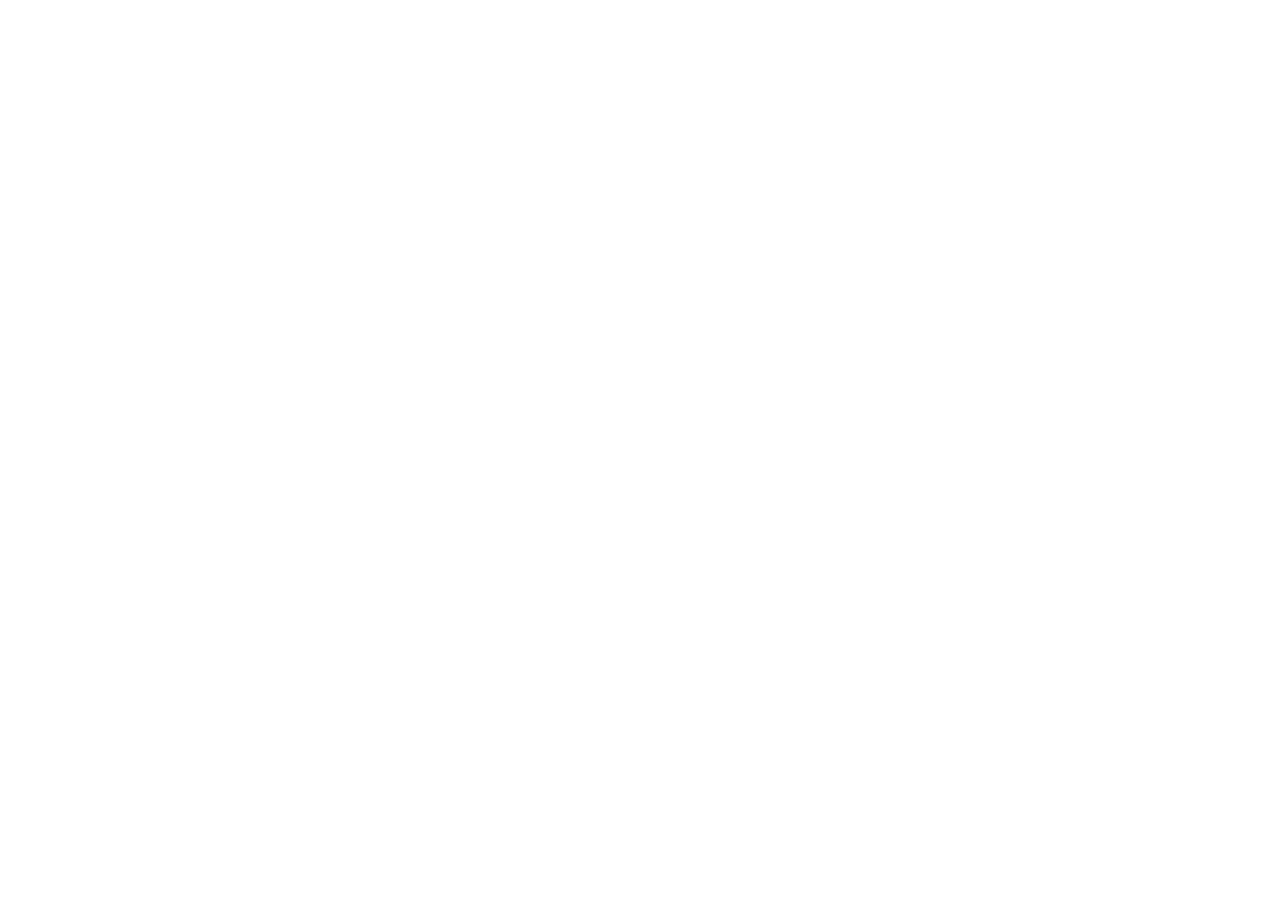
==== index.html @ 4d235548 "Add files via upload" ====
<!DOCTYPE html>
<html lang="en">
<head>
  <meta charset="UTF-8" />
  <meta name="viewport" content="width=device-width, initial-scale=1.0" />
  <title>LINSY BPS Mall · Product List (Web)</title>
  <link rel="stylesheet" href="./styles.css" />
</head>
<body>
  <div id="app"></div>
  <script src="./data.js"></script>
  <script src="./app.js"></script>
</body>
</html>
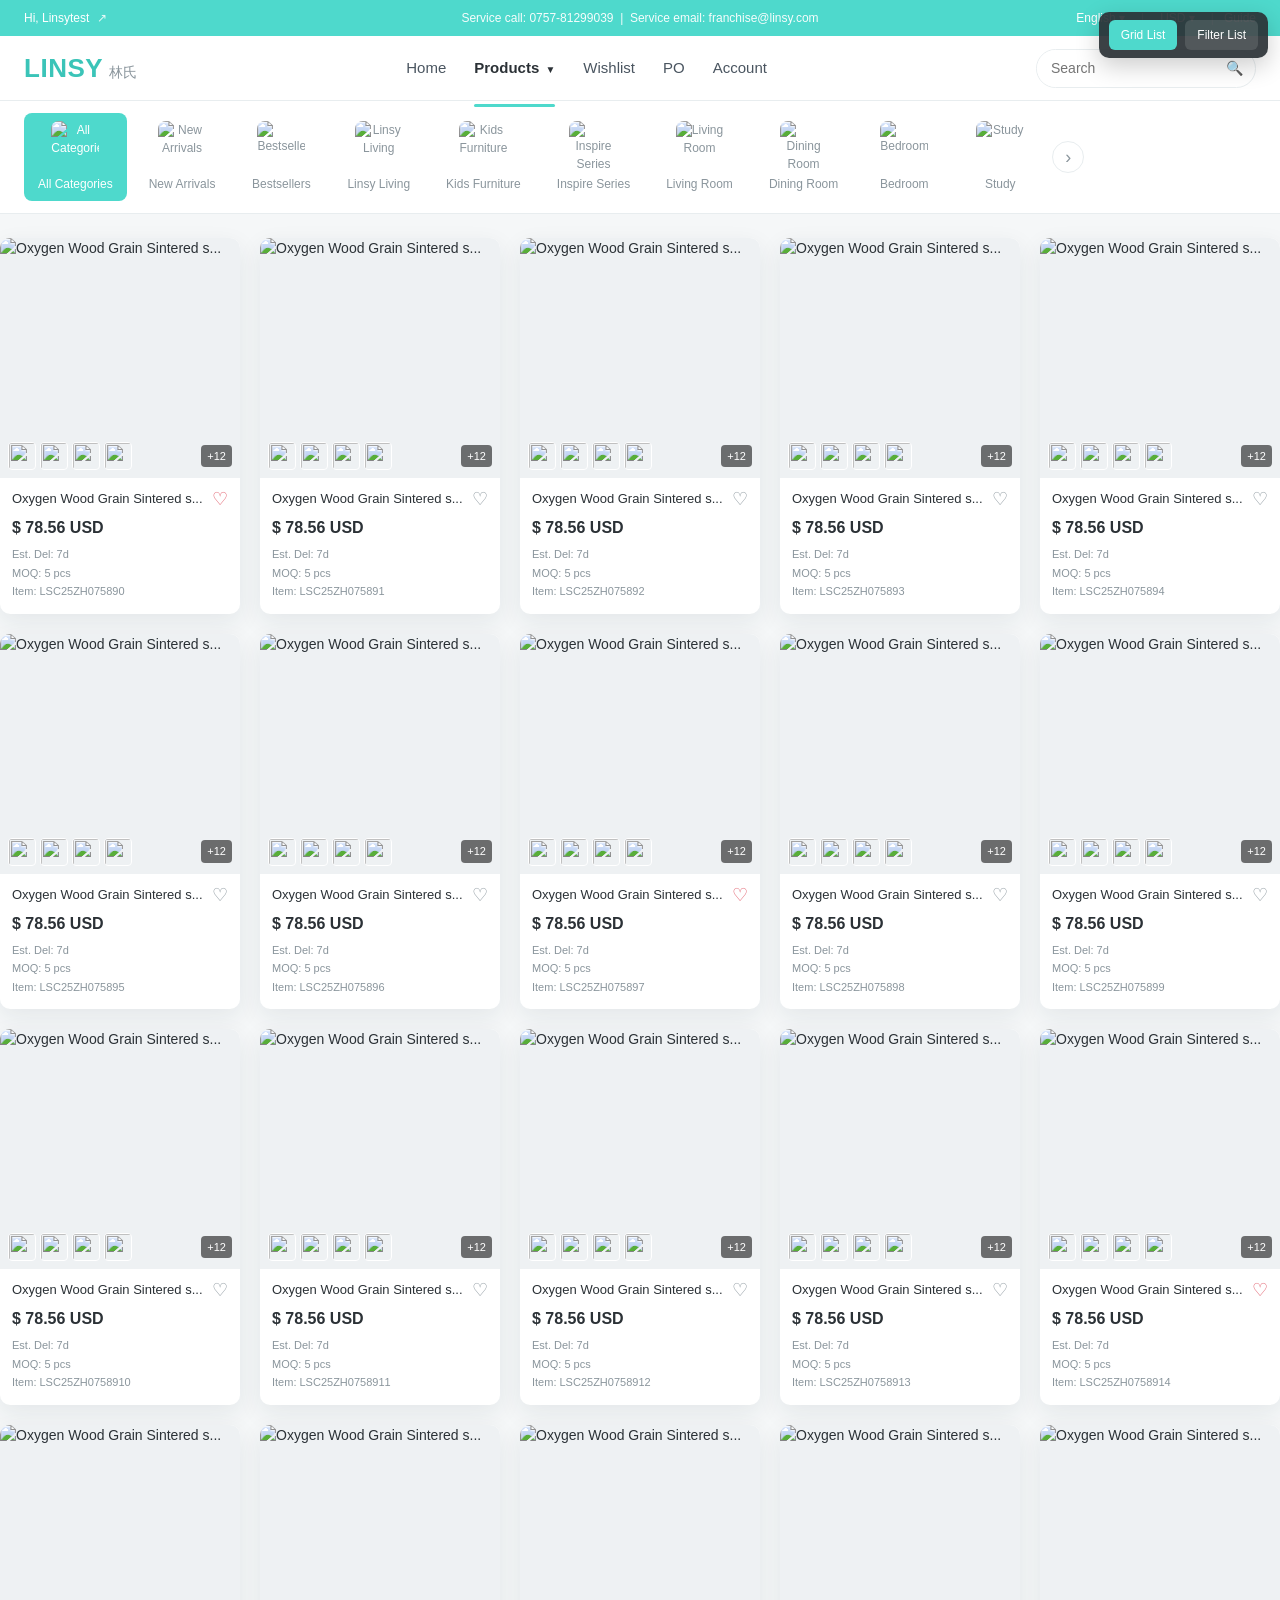
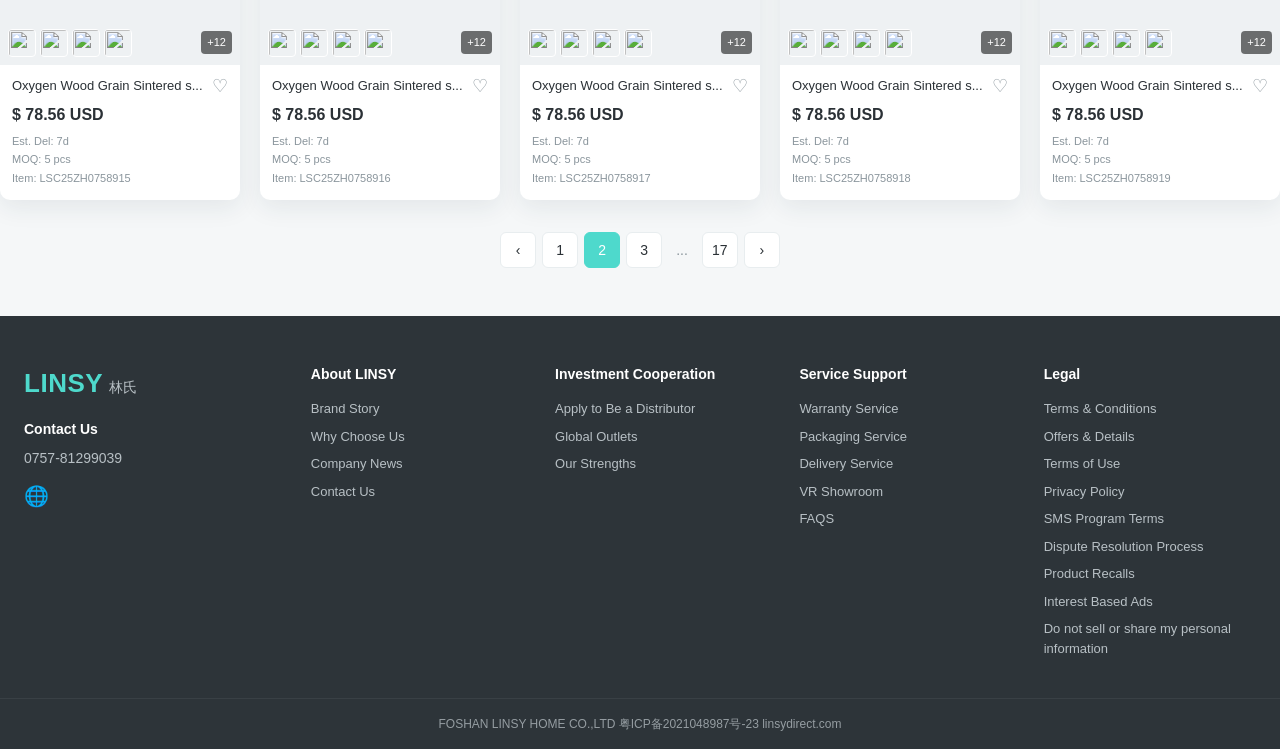
==== commit 8907aa1f: "Add files via upload" ====
--- a/index.html
+++ b/index.html
@@ -1,14 +1,1061 @@
-<!DOCTYPE html>
-<html lang="en">
-<head>
-  <meta charset="UTF-8" />
-  <meta name="viewport" content="width=device-width, initial-scale=1.0" />
-  <title>LINSY BPS Mall · Product List (Web)</title>
-  <link rel="stylesheet" href="./styles.css" />
-</head>
-<body>
-  <div id="app"></div>
-  <script src="./data.js"></script>
-  <script src="./app.js"></script>
-</body>
-</html>
+<!DOCTYPE html>
+<html lang="en">
+<head>
+  <meta charset="UTF-8" />
+  <meta name="viewport" content="width=device-width, initial-scale=1.0" />
+  <title>LINSY BPS Mall · Product List (Web)</title>
+  <style>:root {
+  --primary: #4ed9cc;
+  --primary-dark: #3bc4b8;
+  --primary-soft: rgba(78, 217, 204, 0.14);
+  --text: #2b3136;
+  --muted: #8a959c;
+  --line: #e8edef;
+  --bg: #f5f7f8;
+  --danger: #e05c6a;
+  --footer-bg: #2d3439;
+  --footer-text: #b8c0c5;
+  --shadow: 0 8px 24px rgba(20, 45, 58, 0.08);
+  --container: 1280px;
+}
+
+* { box-sizing: border-box; margin: 0; padding: 0; }
+
+html, body {
+  min-height: 100%;
+  background: var(--bg);
+  color: var(--text);
+  font: 14px/1.5 "Segoe UI", "PingFang SC", "Microsoft YaHei", Arial, sans-serif;
+  -webkit-font-smoothing: antialiased;
+}
+
+button, input { font: inherit; }
+a { color: inherit; text-decoration: none; }
+img { display: block; max-width: 100%; }
+
+.container {
+  max-width: var(--container);
+  margin: 0 auto;
+  padding: 0 24px;
+}
+
+/* Demo toolbar */
+.demo-toolbar {
+  position: fixed;
+  top: 12px;
+  right: 12px;
+  z-index: 999;
+  display: flex;
+  gap: 8px;
+  background: rgba(43, 49, 54, 0.92);
+  padding: 8px 10px;
+  border-radius: 10px;
+  box-shadow: 0 8px 24px rgba(0, 0, 0, 0.2);
+}
+
+.demo-toolbar a,
+.demo-toolbar button {
+  border: none;
+  background: rgba(255, 255, 255, 0.12);
+  color: #fff;
+  padding: 6px 12px;
+  border-radius: 6px;
+  cursor: pointer;
+  font-size: 12px;
+}
+
+.demo-toolbar a.active,
+.demo-toolbar button.active {
+  background: var(--primary);
+  color: #fff;
+}
+
+/* Top bar */
+.topbar {
+  background: var(--primary);
+  color: #fff;
+  font-size: 12px;
+}
+
+.topbar-inner {
+  display: grid;
+  grid-template-columns: 1fr auto 1fr;
+  align-items: center;
+  min-height: 36px;
+  gap: 16px;
+}
+
+.topbar-left { justify-self: start; }
+.topbar-center { justify-self: center; text-align: center; white-space: nowrap; }
+.topbar-right { justify-self: end; }
+
+.user-greet { font-weight: 500; }
+.icon-exit { opacity: 0.85; margin-left: 4px; cursor: pointer; }
+.service-info { opacity: 0.95; }
+
+.topbar-tools {
+  display: flex;
+  align-items: center;
+  gap: 10px;
+}
+
+.topbar-tools .tool {
+  border: none;
+  background: transparent;
+  color: #fff;
+  cursor: pointer;
+  padding: 4px 6px;
+  font-size: 12px;
+}
+
+.sep { opacity: 0.6; }
+.guide { cursor: pointer; }
+
+/* Header */
+.header {
+  background: #fff;
+  border-bottom: 1px solid var(--line);
+}
+
+.header-inner {
+  display: flex;
+  align-items: center;
+  gap: 32px;
+  min-height: 64px;
+}
+
+.brand {
+  display: flex;
+  align-items: baseline;
+  gap: 6px;
+  flex-shrink: 0;
+}
+
+.brand-en {
+  font-size: 26px;
+  font-weight: 800;
+  color: var(--primary-dark);
+  letter-spacing: 0.02em;
+}
+
+.brand-cn {
+  font-size: 14px;
+  color: var(--muted);
+  font-weight: 500;
+}
+
+.main-nav {
+  display: flex;
+  align-items: center;
+  gap: 28px;
+  flex: 1;
+  justify-content: center;
+}
+
+.nav-link {
+  position: relative;
+  padding: 8px 0;
+  color: #4a5560;
+  font-size: 15px;
+}
+
+.nav-link.active {
+  color: var(--text);
+  font-weight: 600;
+}
+
+.nav-link.active::after {
+  content: "";
+  position: absolute;
+  left: 0;
+  right: 0;
+  bottom: -20px;
+  height: 3px;
+  background: var(--primary);
+  border-radius: 2px;
+}
+
+.nav-link .arrow { font-size: 10px; margin-left: 2px; }
+
+.search-box {
+  display: flex;
+  align-items: center;
+  border: 1px solid var(--line);
+  border-radius: 999px;
+  overflow: hidden;
+  width: 220px;
+  flex-shrink: 0;
+}
+
+.search-box input {
+  flex: 1;
+  border: none;
+  padding: 8px 14px;
+  outline: none;
+  min-width: 0;
+}
+
+.search-btn {
+  border: none;
+  background: transparent;
+  padding: 8px 12px;
+  cursor: pointer;
+  color: var(--muted);
+}
+
+/* Category bar */
+.category-bar {
+  background: #fff;
+  border-bottom: 1px solid var(--line);
+  padding: 12px 0;
+}
+
+.category-scroll {
+  display: flex;
+  align-items: center;
+  gap: 8px;
+  overflow-x: auto;
+  scrollbar-width: none;
+}
+
+.category-scroll::-webkit-scrollbar { display: none; }
+
+.cat-item {
+  display: flex;
+  flex-direction: column;
+  align-items: center;
+  gap: 6px;
+  border: none;
+  background: transparent;
+  cursor: pointer;
+  padding: 8px 14px;
+  border-radius: 8px;
+  min-width: 88px;
+  flex-shrink: 0;
+  font-size: 12px;
+  color: var(--muted);
+  transition: background 0.15s, color 0.15s;
+}
+
+.cat-item.active {
+  background: var(--primary);
+  color: #fff;
+}
+
+.cat-img {
+  width: 48px;
+  height: 48px;
+  border-radius: 8px;
+  object-fit: cover;
+}
+
+.cat-arrow {
+  border: none;
+  background: #fff;
+  border: 1px solid var(--line);
+  width: 32px;
+  height: 32px;
+  border-radius: 50%;
+  font-size: 18px;
+  cursor: pointer;
+  color: var(--muted);
+  flex-shrink: 0;
+  display: flex;
+  align-items: center;
+  justify-content: center;
+}
+
+/* Products layout */
+.page-products {
+  padding: 24px 0 48px;
+}
+
+.page-products.with-filter {
+  display: grid;
+  grid-template-columns: 240px 1fr;
+  gap: 24px;
+}
+
+.filter-panel {
+  background: #fff;
+  border-radius: 12px;
+  padding: 16px;
+  box-shadow: var(--shadow);
+  height: fit-content;
+}
+
+.filter-head {
+  display: flex;
+  justify-content: space-between;
+  align-items: center;
+  font-weight: 600;
+  margin-bottom: 16px;
+  padding-bottom: 12px;
+  border-bottom: 1px solid var(--line);
+}
+
+.filter-reset {
+  border: none;
+  background: transparent;
+  cursor: pointer;
+  color: var(--muted);
+  font-size: 16px;
+}
+
+.filter-block { margin-bottom: 18px; }
+.filter-block h4 {
+  font-size: 13px;
+  margin-bottom: 10px;
+  color: var(--text);
+  font-weight: 600;
+}
+
+.chip-group { display: flex; flex-wrap: wrap; gap: 6px; }
+
+.chip {
+  border: 1px solid var(--line);
+  background: #fff;
+  padding: 5px 10px;
+  border-radius: 6px;
+  font-size: 12px;
+  cursor: pointer;
+  color: var(--muted);
+}
+
+.chip.active {
+  border-color: var(--primary);
+  background: var(--primary-soft);
+  color: var(--primary-dark);
+}
+
+.range-wrap { margin-bottom: 10px; }
+
+.range-bar {
+  height: 4px;
+  background: var(--line);
+  border-radius: 2px;
+  position: relative;
+  margin: 16px 0 12px;
+}
+
+.range-fill {
+  position: absolute;
+  left: 0;
+  top: 0;
+  height: 100%;
+  width: 55%;
+  background: var(--primary);
+  border-radius: 2px;
+}
+
+.range-knob {
+  position: absolute;
+  top: 50%;
+  width: 14px;
+  height: 14px;
+  border-radius: 50%;
+  background: var(--primary);
+  border: 2px solid #fff;
+  box-shadow: 0 1px 4px rgba(0, 0, 0, 0.15);
+  transform: translate(-50%, -50%);
+}
+
+.range-knob.min { left: 0; }
+.range-knob.max { left: 55%; }
+
+.range-labels {
+  display: flex;
+  justify-content: space-between;
+  font-size: 12px;
+  color: var(--muted);
+}
+
+.check {
+  display: flex;
+  align-items: center;
+  gap: 8px;
+  font-size: 13px;
+  margin-bottom: 8px;
+  cursor: pointer;
+  color: #4a5560;
+}
+
+.check input { accent-color: var(--primary); }
+
+.sort-bar {
+  display: flex;
+  align-items: center;
+  gap: 24px;
+  margin-bottom: 20px;
+  padding-bottom: 12px;
+  border-bottom: 1px solid var(--line);
+}
+
+.sort-item {
+  border: none;
+  background: transparent;
+  cursor: pointer;
+  color: var(--muted);
+  font-size: 13px;
+  display: inline-flex;
+  align-items: center;
+  gap: 4px;
+}
+
+.sort-item.active {
+  color: var(--text);
+  font-weight: 600;
+}
+
+.sort-item .arrow-up {
+  font-size: 11px;
+  color: var(--primary-dark);
+}
+
+/* Product grid */
+.product-grid {
+  display: grid;
+  gap: 20px;
+}
+
+.product-grid.cols-5 { grid-template-columns: repeat(5, 1fr); }
+.product-grid.cols-4 { grid-template-columns: repeat(4, 1fr); }
+
+.product-card {
+  background: #fff;
+  border-radius: 10px;
+  overflow: hidden;
+  box-shadow: var(--shadow);
+  cursor: pointer;
+  transition: transform 0.15s, box-shadow 0.15s;
+}
+
+.product-card:hover {
+  transform: translateY(-3px);
+  box-shadow: 0 12px 32px rgba(20, 45, 58, 0.12);
+}
+
+.card-img {
+  position: relative;
+  aspect-ratio: 1;
+  background: #eef1f3;
+}
+
+.product-img {
+  width: 100%;
+  height: 100%;
+  object-fit: cover;
+}
+
+.thumb-dots {
+  position: absolute;
+  bottom: 8px;
+  left: 8px;
+  right: 8px;
+  display: flex;
+  gap: 4px;
+  align-items: center;
+}
+
+.dot-img {
+  width: 28px;
+  height: 28px;
+  border-radius: 4px;
+  object-fit: cover;
+  border: 1px solid #fff;
+  flex-shrink: 0;
+}
+
+.more {
+  font-size: 11px;
+  background: rgba(0, 0, 0, 0.55);
+  color: #fff;
+  padding: 3px 6px;
+  border-radius: 4px;
+  margin-left: auto;
+  flex-shrink: 0;
+}
+
+.card-body { padding: 12px 12px 14px; }
+
+.card-title-row {
+  display: flex;
+  justify-content: space-between;
+  align-items: flex-start;
+  gap: 8px;
+  margin-bottom: 8px;
+}
+
+.card-title {
+  font-size: 13px;
+  font-weight: 500;
+  line-height: 1.35;
+  display: -webkit-box;
+  -webkit-line-clamp: 2;
+  -webkit-box-orient: vertical;
+  overflow: hidden;
+  flex: 1;
+}
+
+.fav-btn {
+  border: none;
+  background: transparent;
+  font-size: 18px;
+  cursor: pointer;
+  color: var(--muted);
+  flex-shrink: 0;
+  line-height: 1;
+}
+
+.fav-btn.on { color: var(--danger); }
+
+.card-price {
+  font-size: 16px;
+  font-weight: 700;
+  margin-bottom: 6px;
+}
+
+.card-meta {
+  font-size: 11px;
+  color: var(--muted);
+  display: flex;
+  flex-direction: column;
+  gap: 2px;
+}
+
+/* Pagination */
+.pagination {
+  display: flex;
+  align-items: center;
+  justify-content: center;
+  gap: 6px;
+  margin-top: 32px;
+}
+
+.page-btn {
+  min-width: 36px;
+  height: 36px;
+  border: 1px solid var(--line);
+  background: #fff;
+  border-radius: 6px;
+  cursor: pointer;
+  color: var(--text);
+  font-size: 14px;
+}
+
+.page-btn.active {
+  background: var(--primary);
+  border-color: var(--primary);
+  color: #fff;
+}
+
+.page-ellipsis {
+  padding: 0 8px;
+  color: var(--muted);
+}
+
+/* Footer */
+.footer {
+  background: var(--footer-bg);
+  color: var(--footer-text);
+  margin-top: auto;
+}
+
+.footer-grid {
+  display: grid;
+  grid-template-columns: 1.2fr repeat(4, 1fr);
+  gap: 32px;
+  padding: 48px 24px 32px;
+}
+
+.footer-logo .brand-en { color: var(--primary); }
+.footer-logo .brand-cn { color: var(--footer-text); }
+.footer-contact { font-weight: 600; color: #fff; margin: 16px 0 8px; }
+.globe { font-size: 20px; margin-top: 12px; }
+
+.footer-col h4 {
+  color: #fff;
+  font-size: 14px;
+  margin-bottom: 14px;
+}
+
+.footer-col a {
+  display: block;
+  font-size: 13px;
+  margin-bottom: 8px;
+  cursor: pointer;
+}
+
+.footer-bottom {
+  border-top: 1px solid rgba(255, 255, 255, 0.08);
+  padding: 16px 24px;
+  text-align: center;
+  font-size: 12px;
+  opacity: 0.75;
+}
+
+.toast {
+  position: fixed;
+  bottom: 32px;
+  left: 50%;
+  transform: translateX(-50%) translateY(20px);
+  background: rgba(43, 49, 54, 0.92);
+  color: #fff;
+  padding: 12px 24px;
+  border-radius: 8px;
+  font-size: 14px;
+  z-index: 300;
+  opacity: 0;
+  pointer-events: none;
+  transition: opacity 0.25s, transform 0.25s;
+}
+
+.toast.show {
+  opacity: 1;
+  transform: translateX(-50%) translateY(0);
+}
+
+@media (max-width: 1200px) {
+  .product-grid.cols-5 { grid-template-columns: repeat(4, 1fr); }
+  .product-grid.cols-4 { grid-template-columns: repeat(3, 1fr); }
+}
+
+@media (max-width: 900px) {
+  .page-products.with-filter { grid-template-columns: 1fr; }
+  .product-grid.cols-5,
+  .product-grid.cols-4 { grid-template-columns: repeat(2, 1fr); }
+  .footer-grid { grid-template-columns: 1fr 1fr; }
+}
+</style>
+</head>
+<body>
+  <div id="app">
+    <noscript>
+      <p style="padding:24px;font-family:sans-serif;">Please enable JavaScript to view this demo.</p>
+    </noscript>
+  </div>
+  <script>window.BPS_LIST_DATA = (function () {
+  const IMGS = [
+    'https://images.unsplash.com/photo-1555041469-a586c61ea9bc?w=480&h=480&fit=crop',
+    'https://images.unsplash.com/photo-1505693416388-ac5ce068fe85?w=480&h=480&fit=crop',
+    'https://images.unsplash.com/photo-1617806117938-529d34949e8f?w=480&h=480&fit=crop',
+    'https://images.unsplash.com/photo-1616486338812-3dadae4b4ace?w=480&h=480&fit=crop',
+    'https://images.unsplash.com/photo-1618221195710-dd6b41faaea6?w=480&h=480&fit=crop',
+    'https://images.unsplash.com/photo-1631049307264-da0ec9d70304?w=480&h=480&fit=crop',
+    'https://images.unsplash.com/photo-1598300042247-d088f8ab3a91?w=480&h=480&fit=crop',
+    'https://images.unsplash.com/photo-1567538096630-e0c55bd6374c?w=480&h=480&fit=crop',
+    'https://images.unsplash.com/photo-1617103996701-966ffc08c9b0?w=480&h=480&fit=crop',
+    'https://images.unsplash.com/photo-1540574163026-643ea20ade25?w=480&h=480&fit=crop',
+  ];
+
+  const CATEGORIES = [
+    { id: 'all', name: 'All Categories', img: IMGS[0] },
+    { id: 'new', name: 'New Arrivals', img: IMGS[1] },
+    { id: 'best', name: 'Bestsellers', img: IMGS[2] },
+    { id: 'living', name: 'Linsy Living', img: IMGS[3] },
+    { id: 'kids', name: 'Kids Furniture', img: IMGS[5] },
+    { id: 'inspire', name: 'Inspire Series', img: IMGS[4] },
+    { id: 'livingroom', name: 'Living Room', img: IMGS[6] },
+    { id: 'dining', name: 'Dining Room', img: IMGS[7] },
+    { id: 'bedroom', name: 'Bedroom', img: IMGS[8] },
+    { id: 'study', name: 'Study', img: IMGS[9] },
+  ];
+
+  const PRODUCTS = Array.from({ length: 20 }, (_, i) => {
+    const imgIdx = i % IMGS.length;
+    return {
+      id: `p${i + 1}`,
+      title: 'Oxygen Wood Grain Sintered s...',
+      item: `LSC25ZH07589${i}`,
+      price: 78.56,
+      estDel: '7d',
+      moq: 5,
+      images: 12,
+      image: IMGS[imgIdx],
+      gallery: [
+        IMGS[imgIdx],
+        IMGS[(imgIdx + 1) % IMGS.length],
+        IMGS[(imgIdx + 2) % IMGS.length],
+        IMGS[(imgIdx + 3) % IMGS.length],
+        IMGS[(imgIdx + 4) % IMGS.length],
+      ],
+      favorited: i % 7 === 0,
+    };
+  });
+
+  return { CATEGORIES, PRODUCTS };
+})();
+
+(function () {
+  const { CATEGORIES, PRODUCTS } = window.BPS_LIST_DATA;
+
+  const state = {
+    view: 'simple',
+    category: 'all',
+    page: 2,
+    sort: 'sales',
+    favorites: new Set(PRODUCTS.filter((p) => p.favorited).map((p) => p.id)),
+    loggedIn: true,
+  };
+
+  const $ = (sel, root = document) => root.querySelector(sel);
+  const $$ = (sel, root = document) => Array.from(root.querySelectorAll(sel));
+
+  function parseView() {
+    const hash = location.hash.replace(/^#\/?/, '');
+    state.view = hash === 'filter' ? 'filter' : 'simple';
+    state.loggedIn = state.view === 'simple';
+  }
+
+  function showToast(msg) {
+    let el = $('#toast');
+    if (!el) {
+      el = document.createElement('div');
+      el.id = 'toast';
+      el.className = 'toast';
+      document.body.appendChild(el);
+    }
+    el.textContent = msg;
+    el.classList.add('show');
+    setTimeout(() => el.classList.remove('show'), 2000);
+  }
+
+  function renderToolbar() {
+    return `
+      <div class="demo-toolbar">
+        <a href="#/simple" class="${state.view === 'simple' ? 'active' : ''}">Grid List</a>
+        <a href="#/filter" class="${state.view === 'filter' ? 'active' : ''}">Filter List</a>
+      </div>
+    `;
+  }
+
+  function renderTopbar() {
+    const greet = state.loggedIn
+      ? 'Hi, Linsytest <span class="icon-exit" title="Logout">↗</span>'
+      : 'Hi, Login/Register';
+    return `
+      <div class="topbar">
+        <div class="container topbar-inner">
+          <div class="topbar-left"><span class="user-greet">${greet}</span></div>
+          <div class="topbar-center">
+            <span class="service-info">Service call: 0757-81299039 &nbsp;|&nbsp; Service email: franchise@linsy.com</span>
+          </div>
+          <div class="topbar-right">
+            <div class="topbar-tools">
+              <button class="tool" type="button">English ▾</button>
+              <span class="sep">|</span>
+              <button class="tool" type="button">USD ▾</button>
+              <span class="sep">|</span>
+              <span class="guide">Guide</span>
+            </div>
+          </div>
+        </div>
+      </div>
+    `;
+  }
+
+  function renderHeader() {
+    const placeholder = state.view === 'filter' ? 'sofas' : 'Search';
+    return `
+      <header class="header">
+        <div class="container header-inner">
+          <div class="brand">
+            <span class="brand-en">LINSY</span><span class="brand-cn">林氏</span>
+          </div>
+          <nav class="main-nav">
+            <a class="nav-link" href="#">Home</a>
+            <a class="nav-link active" href="#">Products <span class="arrow">▼</span></a>
+            <a class="nav-link" href="#">Wishlist</a>
+            <a class="nav-link" href="#">PO</a>
+            <a class="nav-link" href="#">Account</a>
+          </nav>
+          <div class="search-box">
+            <input type="text" placeholder="${placeholder}" />
+            <button type="button" class="search-btn" aria-label="Search">🔍</button>
+          </div>
+        </div>
+      </header>
+    `;
+  }
+
+  function renderCategoryBar() {
+    return `
+      <div class="category-bar">
+        <div class="container category-scroll">
+          ${CATEGORIES.map((c) => `
+            <button type="button" class="cat-item ${state.category === c.id ? 'active' : ''}" data-cat="${c.id}">
+              <img class="cat-img" src="${c.img}" alt="${c.name}" />
+              <span>${c.name}</span>
+            </button>
+          `).join('')}
+          <button type="button" class="cat-arrow" aria-label="More categories">›</button>
+        </div>
+      </div>
+    `;
+  }
+
+  function renderProductCard(p) {
+    const fav = state.favorites.has(p.id);
+    const thumbs = p.gallery.slice(0, 4);
+    return `
+      <article class="product-card" data-id="${p.id}">
+        <div class="card-img">
+          <img class="product-img" src="${p.image}" alt="${p.title}" loading="lazy" />
+          <div class="thumb-dots">
+            ${thumbs.map((t) => `<img class="dot-img" src="${t}" alt="" />`).join('')}
+            <span class="more">+${p.images}</span>
+          </div>
+        </div>
+        <div class="card-body">
+          <div class="card-title-row">
+            <h3 class="card-title">${p.title}</h3>
+            <button type="button" class="fav-btn ${fav ? 'on' : ''}" data-fav="${p.id}" aria-label="Wishlist">♡</button>
+          </div>
+          <div class="card-price">$ ${p.price.toFixed(2)} USD</div>
+          <div class="card-meta">
+            <span>Est. Del: ${p.estDel}</span>
+            <span>MOQ: ${p.moq} pcs</span>
+            <span>Item: ${p.item}</span>
+          </div>
+        </div>
+      </article>
+    `;
+  }
+
+  function renderFilters() {
+    return `
+      <aside class="filter-panel">
+        <div class="filter-head">
+          <span>Filters</span>
+          <button type="button" class="filter-reset" title="Reset filters">🗑</button>
+        </div>
+        <section class="filter-block">
+          <h4>Label</h4>
+          <div class="chip-group">
+            <button type="button" class="chip active">New Arrivals</button>
+            <button type="button" class="chip">Bestsellers</button>
+          </div>
+        </section>
+        <section class="filter-block">
+          <h4>Price</h4>
+          <div class="range-wrap">
+            <div class="range-bar">
+              <div class="range-fill"></div>
+              <span class="range-knob min"></span>
+              <span class="range-knob max"></span>
+            </div>
+            <div class="range-labels"><span>$0</span><span>$5000</span></div>
+          </div>
+          <div class="chip-group">
+            <button type="button" class="chip active">Any</button>
+            <button type="button" class="chip">$0-$100</button>
+            <button type="button" class="chip">$101-$500</button>
+            <button type="button" class="chip">$501-$1000</button>
+          </div>
+        </section>
+        <section class="filter-block">
+          <h4>MOQ</h4>
+          <div class="chip-group">
+            <button type="button" class="chip active">Any</button>
+            <button type="button" class="chip">1 Piece</button>
+            <button type="button" class="chip">5 Pieces</button>
+            <button type="button" class="chip">10 Pieces</button>
+            <button type="button" class="chip">50 Pieces</button>
+            <button type="button" class="chip">100 Pieces</button>
+          </div>
+        </section>
+        <section class="filter-block">
+          <h4>Delivery Time</h4>
+          <div class="chip-group">
+            <button type="button" class="chip active">Any</button>
+            <button type="button" class="chip">7 days</button>
+            <button type="button" class="chip">15 days</button>
+            <button type="button" class="chip">30 days</button>
+            <button type="button" class="chip">Over 30 days</button>
+          </div>
+        </section>
+        <section class="filter-block">
+          <h4>Product Material</h4>
+          <label class="check"><input type="checkbox" checked /> Any Material</label>
+          <label class="check"><input type="checkbox" /> Wood</label>
+          <label class="check"><input type="checkbox" /> Metal</label>
+          <label class="check"><input type="checkbox" /> Fabric</label>
+          <label class="check"><input type="checkbox" /> Plastic</label>
+          <label class="check"><input type="checkbox" /> Glass</label>
+        </section>
+        <section class="filter-block">
+          <h4>Product Size</h4>
+          <label class="check"><input type="checkbox" checked /> Any Size</label>
+          <label class="check"><input type="checkbox" /> Small</label>
+          <label class="check"><input type="checkbox" /> Medium</label>
+          <label class="check"><input type="checkbox" /> Large</label>
+          <label class="check"><input type="checkbox" /> Custom Size</label>
+        </section>
+      </aside>
+    `;
+  }
+
+  function renderSortBar() {
+    const sorts = [
+      { id: 'date', label: 'Listing Date' },
+      { id: 'price', label: 'Price' },
+      { id: 'delivery', label: 'Delivery Time' },
+      { id: 'sales', label: 'Sales' },
+    ];
+    return `
+      <div class="sort-bar">
+        ${sorts.map((s) => `
+          <button type="button" class="sort-item ${state.sort === s.id ? 'active' : ''}" data-sort="${s.id}">
+            ${s.label}${state.sort === s.id ? ' <span class="arrow-up">↑</span>' : ''}
+          </button>
+        `).join('')}
+      </div>
+    `;
+  }
+
+  function renderPagination() {
+    const pages = [1, 2, 3, '...', 17];
+    return `
+      <div class="pagination">
+        <button type="button" class="page-btn" data-page="prev">‹</button>
+        ${pages.map((p) => typeof p === 'number'
+    ? `<button type="button" class="page-btn ${state.page === p ? 'active' : ''}" data-page="${p}">${p}</button>`
+    : `<span class="page-ellipsis">${p}</span>`).join('')}
+        <button type="button" class="page-btn" data-page="next">›</button>
+      </div>
+    `;
+  }
+
+  function renderFooter() {
+    return `
+      <footer class="footer">
+        <div class="container footer-grid">
+          <div class="footer-brand">
+            <div class="brand footer-logo"><span class="brand-en">LINSY</span><span class="brand-cn">林氏</span></div>
+            <div class="footer-contact">Contact Us</div>
+            <div>0757-81299039</div>
+            <div class="globe">🌐</div>
+          </div>
+          <div class="footer-col">
+            <h4>About LINSY</h4>
+            <a>Brand Story</a><a>Why Choose Us</a><a>Company News</a><a>Contact Us</a>
+          </div>
+          <div class="footer-col">
+            <h4>Investment Cooperation</h4>
+            <a>Apply to Be a Distributor</a><a>Global Outlets</a><a>Our Strengths</a>
+          </div>
+          <div class="footer-col">
+            <h4>Service Support</h4>
+            <a>Warranty Service</a><a>Packaging Service</a><a>Delivery Service</a><a>VR Showroom</a><a>FAQS</a>
+          </div>
+          <div class="footer-col">
+            <h4>Legal</h4>
+            <a>Terms &amp; Conditions</a><a>Offers &amp; Details</a><a>Terms of Use</a><a>Privacy Policy</a>
+            <a>SMS Program Terms</a><a>Dispute Resolution Process</a><a>Product Recalls</a>
+            <a>Interest Based Ads</a><a>Do not sell or share my personal information</a>
+          </div>
+        </div>
+        <div class="footer-bottom">FOSHAN LINSY HOME CO.,LTD 粤ICP备2021048987号-23 linsydirect.com</div>
+      </footer>
+    `;
+  }
+
+  function renderMain() {
+    const isFilter = state.view === 'filter';
+    const cols = isFilter ? 'cols-4' : 'cols-5';
+    return `
+      ${renderCategoryBar()}
+      <div class="container page-products ${isFilter ? 'with-filter' : ''}">
+        ${isFilter ? renderFilters() : ''}
+        <section class="product-area">
+          ${isFilter ? renderSortBar() : ''}
+          <div class="product-grid ${cols}">
+            ${PRODUCTS.map(renderProductCard).join('')}
+          </div>
+          ${renderPagination()}
+        </section>
+      </div>
+    `;
+  }
+
+  function render() {
+    parseView();
+    $('#app').innerHTML = `
+      ${renderToolbar()}
+      ${renderTopbar()}
+      ${renderHeader()}
+      <main>${renderMain()}</main>
+      ${renderFooter()}
+    `;
+    bindEvents();
+  }
+
+  function bindEvents() {
+    $$('[data-cat]').forEach((btn) => {
+      btn.addEventListener('click', () => {
+        state.category = btn.dataset.cat;
+        render();
+      });
+    });
+
+    $$('[data-fav]').forEach((btn) => {
+      btn.addEventListener('click', (e) => {
+        e.stopPropagation();
+        const id = btn.dataset.fav;
+        if (state.favorites.has(id)) {
+          state.favorites.delete(id);
+          showToast('Removed from wishlist');
+        } else {
+          state.favorites.add(id);
+          showToast('Added to wishlist');
+        }
+        btn.classList.toggle('on', state.favorites.has(id));
+      });
+    });
+
+    $$('[data-sort]').forEach((btn) => {
+      btn.addEventListener('click', () => {
+        state.sort = btn.dataset.sort;
+        render();
+      });
+    });
+
+    $$('[data-page]').forEach((btn) => {
+      btn.addEventListener('click', () => {
+        const val = btn.dataset.page;
+        if (val === 'prev' && state.page > 1) state.page -= 1;
+        else if (val === 'next' && state.page < 17) state.page += 1;
+        else if (!Number.isNaN(Number(val))) state.page = Number(val);
+        render();
+      });
+    });
+
+    $$('.chip').forEach((chip) => {
+      chip.addEventListener('click', () => {
+        const group = chip.closest('.chip-group');
+        if (!group) return;
+        group.querySelectorAll('.chip').forEach((c) => c.classList.remove('active'));
+        chip.classList.add('active');
+      });
+    });
+
+    $$('.product-card').forEach((card) => {
+      card.addEventListener('click', () => showToast('Navigate to product detail'));
+    });
+  }
+  function boot() {
+    const root = document.getElementById('app');
+    if (!root) return;
+    window.addEventListener('hashchange', render);
+    try { render(); }
+    catch (err) {
+      root.innerHTML = '<pre style="padding:24px;color:#c0392b;white-space:pre-wrap;font:14px/1.5 sans-serif;">Demo failed to load:\n' + err.message + '</pre>';
+      console.error(err);
+    }
+  }
+  if (document.readyState === 'loading') document.addEventListener('DOMContentLoaded', boot);
+  else boot();
+})();
+</script>
+</body>
+</html>
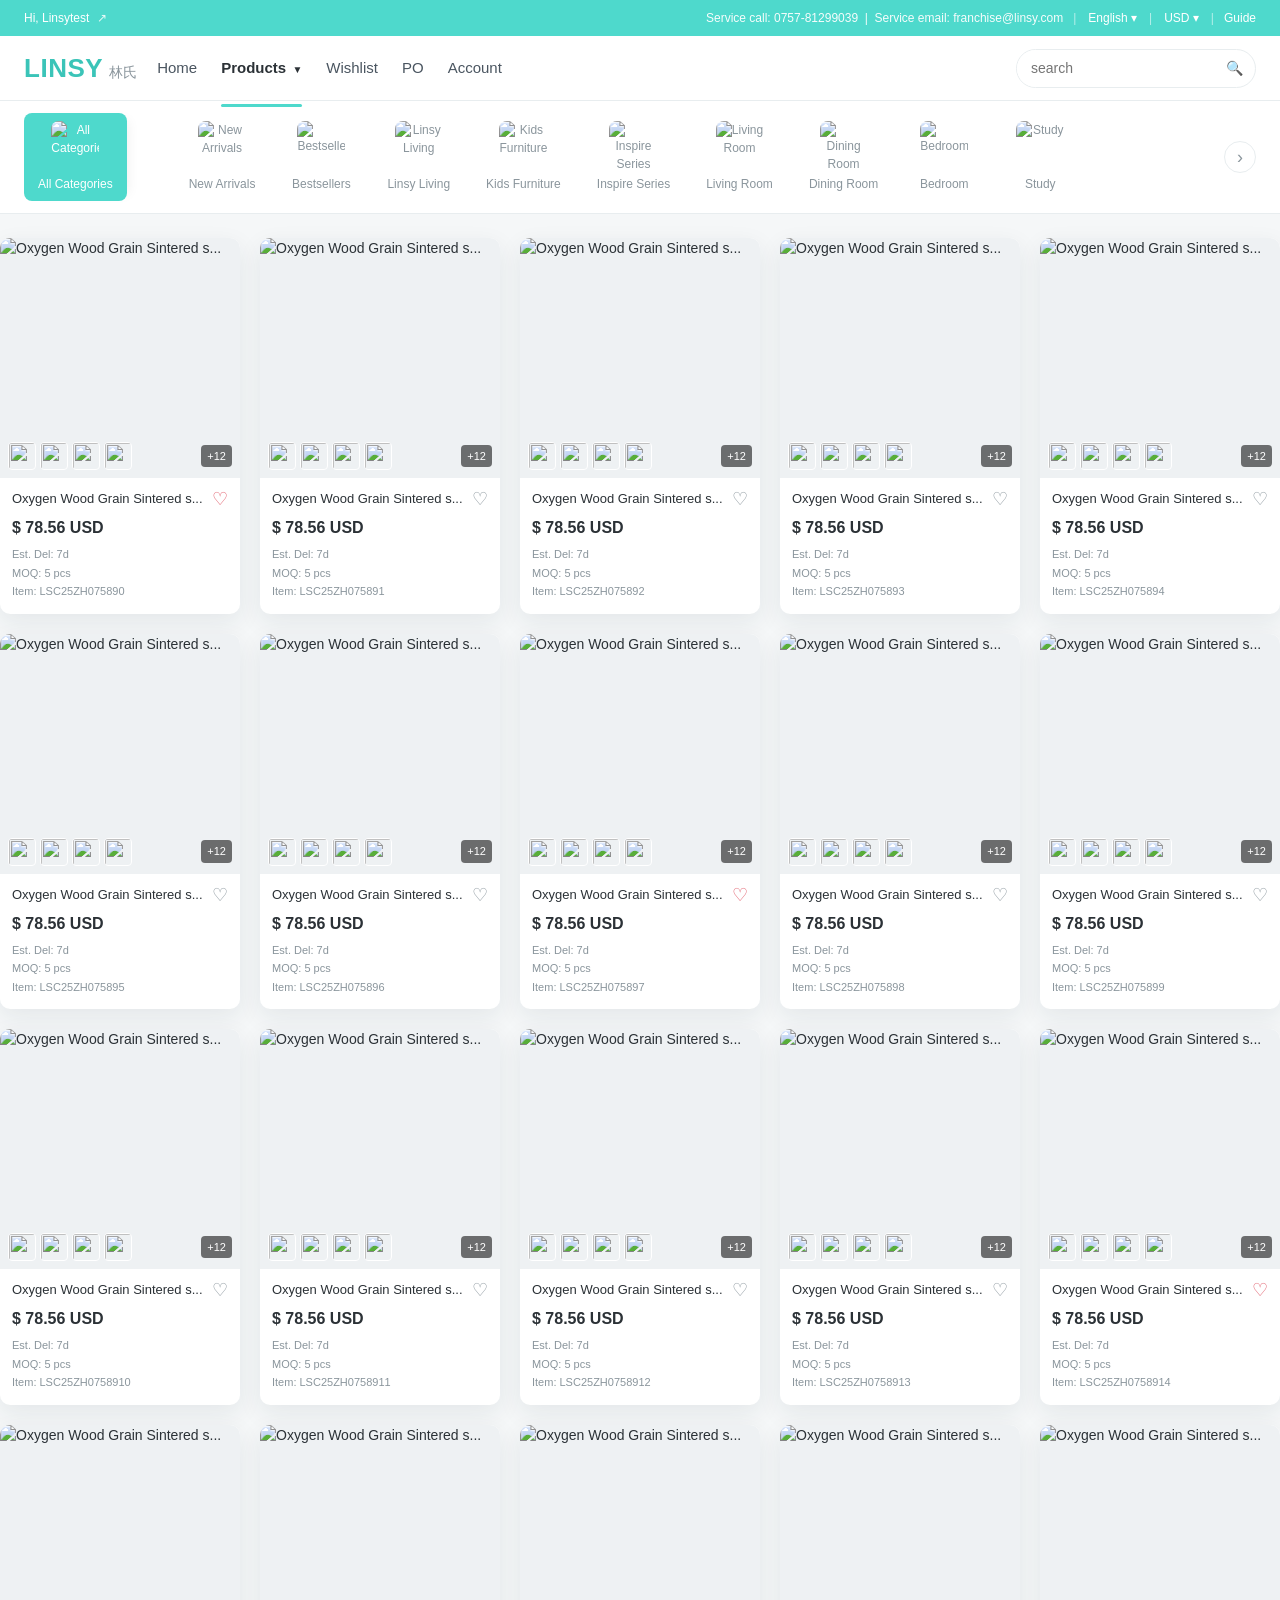
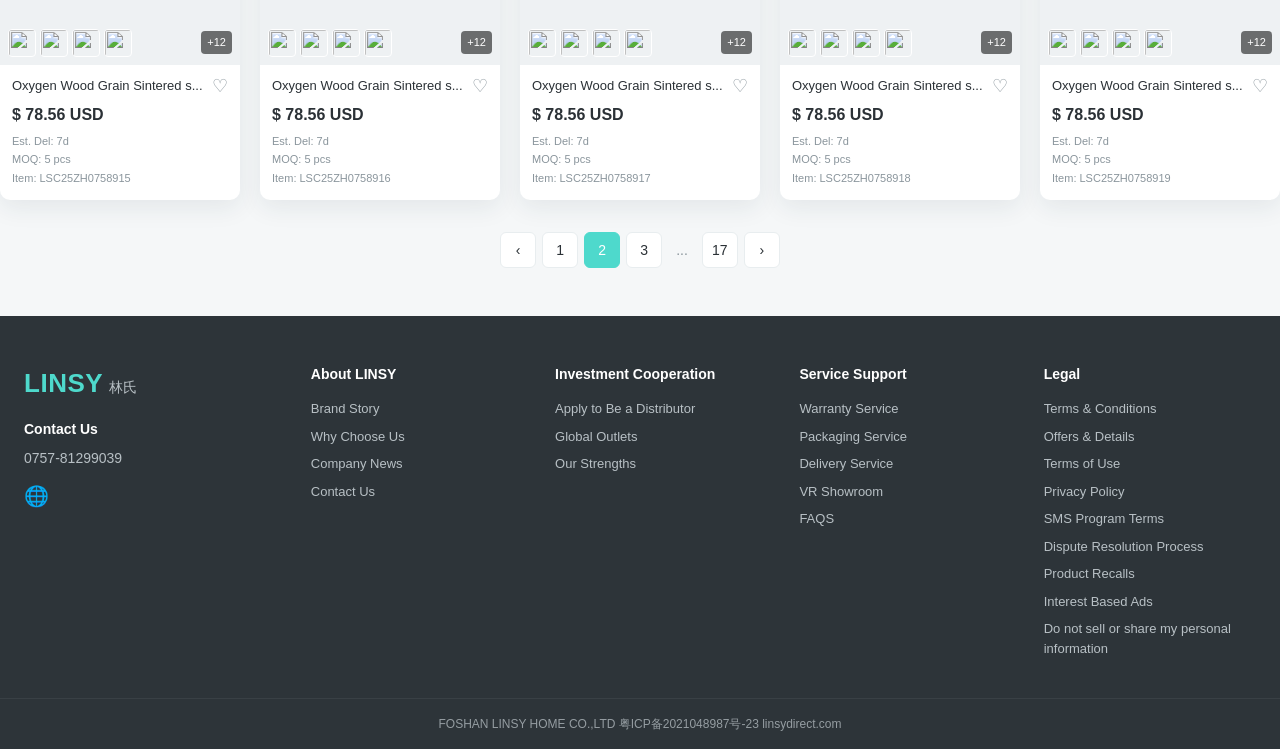
==== commit acac25fb: "Add files via upload" ====
--- a/index.html
+++ b/index.html
@@ -39,37 +39,6 @@
   padding: 0 24px;
 }
 
-/* Demo toolbar */
-.demo-toolbar {
-  position: fixed;
-  top: 12px;
-  right: 12px;
-  z-index: 999;
-  display: flex;
-  gap: 8px;
-  background: rgba(43, 49, 54, 0.92);
-  padding: 8px 10px;
-  border-radius: 10px;
-  box-shadow: 0 8px 24px rgba(0, 0, 0, 0.2);
-}
-
-.demo-toolbar a,
-.demo-toolbar button {
-  border: none;
-  background: rgba(255, 255, 255, 0.12);
-  color: #fff;
-  padding: 6px 12px;
-  border-radius: 6px;
-  cursor: pointer;
-  font-size: 12px;
-}
-
-.demo-toolbar a.active,
-.demo-toolbar button.active {
-  background: var(--primary);
-  color: #fff;
-}
-
 /* Top bar */
 .topbar {
   background: var(--primary);
@@ -78,33 +47,34 @@
 }
 
 .topbar-inner {
-  display: grid;
-  grid-template-columns: 1fr auto 1fr;
-  align-items: center;
+  display: flex;
+  align-items: center;
+  justify-content: space-between;
   min-height: 36px;
   gap: 16px;
 }
 
-.topbar-left { justify-self: start; }
-.topbar-center { justify-self: center; text-align: center; white-space: nowrap; }
-.topbar-right { justify-self: end; }
+.topbar-left { flex-shrink: 0; }
+
+.topbar-right {
+  display: flex;
+  align-items: center;
+  gap: 10px;
+  margin-left: auto;
+  flex-wrap: wrap;
+  justify-content: flex-end;
+}
 
 .user-greet { font-weight: 500; }
 .icon-exit { opacity: 0.85; margin-left: 4px; cursor: pointer; }
-.service-info { opacity: 0.95; }
-
-.topbar-tools {
-  display: flex;
-  align-items: center;
-  gap: 10px;
-}
-
-.topbar-tools .tool {
+.service-info { opacity: 0.95; white-space: nowrap; }
+
+.topbar-right .tool {
   border: none;
   background: transparent;
   color: #fff;
   cursor: pointer;
-  padding: 4px 6px;
+  padding: 4px 2px;
   font-size: 12px;
 }
 
@@ -115,12 +85,16 @@
 .header {
   background: #fff;
   border-bottom: 1px solid var(--line);
-}
+  position: relative;
+  z-index: 100;
+}
+
+.header.menu-open { border-bottom-color: transparent; }
 
 .header-inner {
   display: flex;
   align-items: center;
-  gap: 32px;
+  gap: 20px;
   min-height: 64px;
 }
 
@@ -147,9 +121,8 @@
 .main-nav {
   display: flex;
   align-items: center;
-  gap: 28px;
-  flex: 1;
-  justify-content: center;
+  gap: 24px;
+  flex-shrink: 0;
 }
 
 .nav-link {
@@ -157,6 +130,9 @@
   padding: 8px 0;
   color: #4a5560;
   font-size: 15px;
+  border: none;
+  background: transparent;
+  cursor: pointer;
 }
 
 .nav-link.active {
@@ -175,6 +151,7 @@
   border-radius: 2px;
 }
 
+.nav-link.open::after { display: block; }
 .nav-link .arrow { font-size: 10px; margin-left: 2px; }
 
 .search-box {
@@ -183,8 +160,9 @@
   border: 1px solid var(--line);
   border-radius: 999px;
   overflow: hidden;
-  width: 220px;
+  width: 240px;
   flex-shrink: 0;
+  margin-left: auto;
 }
 
 .search-box input {
@@ -203,6 +181,94 @@
   color: var(--muted);
 }
 
+/* Mega menu */
+.mega-menu {
+  border-top: 1px solid var(--line);
+  background: #fff;
+  box-shadow: 0 12px 32px rgba(20, 45, 58, 0.08);
+}
+
+.mega-inner {
+  display: grid;
+  grid-template-columns: 1fr 220px;
+  gap: 0;
+  padding: 28px 24px 32px;
+}
+
+.mega-columns {
+  display: grid;
+  grid-template-columns: repeat(6, 1fr);
+  gap: 20px 16px;
+}
+
+.mega-col-title {
+  font-size: 14px;
+  font-weight: 700;
+  color: var(--text);
+  margin-bottom: 12px;
+}
+
+.mega-col-title.underline {
+  text-decoration: underline;
+  text-underline-offset: 4px;
+}
+
+.mega-group { margin-bottom: 12px; }
+
+.mega-group-title {
+  font-size: 13px;
+  font-weight: 600;
+  color: var(--text);
+  margin-bottom: 6px;
+}
+
+.mega-group-title.muted,
+.mega-link.muted {
+  color: var(--muted);
+  font-weight: 400;
+}
+
+.mega-link {
+  display: block;
+  font-size: 13px;
+  color: var(--text);
+  line-height: 1.65;
+  cursor: pointer;
+}
+
+.mega-link:hover { color: var(--primary-dark); }
+
+.mega-featured {
+  border-left: 1px solid var(--line);
+  padding-left: 20px;
+  display: flex;
+  flex-direction: column;
+  gap: 10px;
+}
+
+.mega-featured-item {
+  display: flex;
+  align-items: center;
+  gap: 10px;
+  padding: 8px 10px;
+  border: 1px solid var(--line);
+  border-radius: 8px;
+  font-size: 13px;
+  color: var(--text);
+  cursor: pointer;
+  transition: border-color 0.15s;
+}
+
+.mega-featured-item:hover { border-color: var(--primary); }
+
+.mega-featured-item img {
+  width: 40px;
+  height: 40px;
+  border-radius: 6px;
+  object-fit: cover;
+  flex-shrink: 0;
+}
+
 /* Category bar */
 .category-bar {
   background: #fff;
@@ -210,12 +276,27 @@
   padding: 12px 0;
 }
 
+.category-wrap {
+  display: flex;
+  align-items: center;
+  gap: 8px;
+}
+
+.cat-fixed {
+  flex-shrink: 0;
+  z-index: 2;
+  background: #fff;
+  box-shadow: 8px 0 12px -8px rgba(0, 0, 0, 0.08);
+}
+
 .category-scroll {
   display: flex;
   align-items: center;
   gap: 8px;
   overflow-x: auto;
   scrollbar-width: none;
+  flex: 1;
+  min-width: 0;
 }
 
 .category-scroll::-webkit-scrollbar { display: none; }
@@ -250,9 +331,8 @@
 }
 
 .cat-arrow {
-  border: none;
+  border: 1px solid var(--line);
   background: #fff;
-  border: 1px solid var(--line);
   width: 32px;
   height: 32px;
   border-radius: 50%;
@@ -265,161 +345,17 @@
   justify-content: center;
 }
 
+.cat-arrow.hidden { visibility: hidden; pointer-events: none; }
+
 /* Products layout */
-.page-products {
-  padding: 24px 0 48px;
-}
-
-.page-products.with-filter {
-  display: grid;
-  grid-template-columns: 240px 1fr;
-  gap: 24px;
-}
-
-.filter-panel {
-  background: #fff;
-  border-radius: 12px;
-  padding: 16px;
-  box-shadow: var(--shadow);
-  height: fit-content;
-}
-
-.filter-head {
-  display: flex;
-  justify-content: space-between;
-  align-items: center;
-  font-weight: 600;
-  margin-bottom: 16px;
-  padding-bottom: 12px;
-  border-bottom: 1px solid var(--line);
-}
-
-.filter-reset {
-  border: none;
-  background: transparent;
-  cursor: pointer;
-  color: var(--muted);
-  font-size: 16px;
-}
-
-.filter-block { margin-bottom: 18px; }
-.filter-block h4 {
-  font-size: 13px;
-  margin-bottom: 10px;
-  color: var(--text);
-  font-weight: 600;
-}
-
-.chip-group { display: flex; flex-wrap: wrap; gap: 6px; }
-
-.chip {
-  border: 1px solid var(--line);
-  background: #fff;
-  padding: 5px 10px;
-  border-radius: 6px;
-  font-size: 12px;
-  cursor: pointer;
-  color: var(--muted);
-}
-
-.chip.active {
-  border-color: var(--primary);
-  background: var(--primary-soft);
-  color: var(--primary-dark);
-}
-
-.range-wrap { margin-bottom: 10px; }
-
-.range-bar {
-  height: 4px;
-  background: var(--line);
-  border-radius: 2px;
-  position: relative;
-  margin: 16px 0 12px;
-}
-
-.range-fill {
-  position: absolute;
-  left: 0;
-  top: 0;
-  height: 100%;
-  width: 55%;
-  background: var(--primary);
-  border-radius: 2px;
-}
-
-.range-knob {
-  position: absolute;
-  top: 50%;
-  width: 14px;
-  height: 14px;
-  border-radius: 50%;
-  background: var(--primary);
-  border: 2px solid #fff;
-  box-shadow: 0 1px 4px rgba(0, 0, 0, 0.15);
-  transform: translate(-50%, -50%);
-}
-
-.range-knob.min { left: 0; }
-.range-knob.max { left: 55%; }
-
-.range-labels {
-  display: flex;
-  justify-content: space-between;
-  font-size: 12px;
-  color: var(--muted);
-}
-
-.check {
-  display: flex;
-  align-items: center;
-  gap: 8px;
-  font-size: 13px;
-  margin-bottom: 8px;
-  cursor: pointer;
-  color: #4a5560;
-}
-
-.check input { accent-color: var(--primary); }
-
-.sort-bar {
-  display: flex;
-  align-items: center;
-  gap: 24px;
-  margin-bottom: 20px;
-  padding-bottom: 12px;
-  border-bottom: 1px solid var(--line);
-}
-
-.sort-item {
-  border: none;
-  background: transparent;
-  cursor: pointer;
-  color: var(--muted);
-  font-size: 13px;
-  display: inline-flex;
-  align-items: center;
-  gap: 4px;
-}
-
-.sort-item.active {
-  color: var(--text);
-  font-weight: 600;
-}
-
-.sort-item .arrow-up {
-  font-size: 11px;
-  color: var(--primary-dark);
-}
-
-/* Product grid */
+.page-products { padding: 24px 0 48px; }
+
 .product-grid {
   display: grid;
   gap: 20px;
 }
 
 .product-grid.cols-5 { grid-template-columns: repeat(5, 1fr); }
-.product-grid.cols-4 { grid-template-columns: repeat(4, 1fr); }
 
 .product-card {
   background: #fff;
@@ -523,7 +459,6 @@
   gap: 2px;
 }
 
-/* Pagination */
 .pagination {
   display: flex;
   align-items: center;
@@ -549,12 +484,8 @@
   color: #fff;
 }
 
-.page-ellipsis {
-  padding: 0 8px;
-  color: var(--muted);
-}
-
-/* Footer */
+.page-ellipsis { padding: 0 8px; color: var(--muted); }
+
 .footer {
   background: var(--footer-bg);
   color: var(--footer-text);
@@ -617,14 +548,21 @@
 
 @media (max-width: 1200px) {
   .product-grid.cols-5 { grid-template-columns: repeat(4, 1fr); }
-  .product-grid.cols-4 { grid-template-columns: repeat(3, 1fr); }
+  .mega-columns { grid-template-columns: repeat(3, 1fr); }
 }
 
 @media (max-width: 900px) {
-  .page-products.with-filter { grid-template-columns: 1fr; }
-  .product-grid.cols-5,
-  .product-grid.cols-4 { grid-template-columns: repeat(2, 1fr); }
+  .product-grid.cols-5 { grid-template-columns: repeat(2, 1fr); }
   .footer-grid { grid-template-columns: 1fr 1fr; }
+  .mega-inner { grid-template-columns: 1fr; }
+  .mega-featured {
+    border-left: none;
+    border-top: 1px solid var(--line);
+    padding-left: 0;
+    padding-top: 16px;
+    flex-direction: row;
+    flex-wrap: wrap;
+  }
 }
 </style>
 </head>
@@ -661,6 +599,71 @@
     { id: 'study', name: 'Study', img: IMGS[9] },
   ];
 
+  const MEGA_MENU = [
+    {
+      title: 'Living Room',
+      groups: [
+        { links: ['Side Table', 'Recliner Sofa', 'Storage Cabinet', 'Entryway Cabinet', 'Shoe Cabinet', 'Other Storage Cabinet'] },
+        {
+          title: 'Fabric Sofa',
+          links: ['Single Sofa', 'Double Sofa', '3/4-Seater Sofa', 'Sofa Set'],
+          muted: true,
+        },
+      ],
+    },
+    {
+      title: 'Living Room',
+      groups: [
+        { links: ['Coffee Table', 'Bean Bag Sofa'] },
+        {
+          title: 'Solid Wood Sofa',
+          links: ['Single Sofa', 'Double Sofa', '3/4-Seater Sofa', 'Sofa Set'],
+          muted: true,
+        },
+        { links: ['Sofa Accessories'] },
+      ],
+    },
+    {
+      title: 'Living Room',
+      groups: [
+        { links: ['TV Stand', 'Sofa Bed'] },
+        {
+          title: 'Leather Sofa',
+          links: ['Single Sofa', 'Double Sofa', '3/4-Seater Sofa', 'Sofa Set'],
+          muted: true,
+        },
+      ],
+    },
+    {
+      title: 'Dining Room',
+      underline: true,
+      groups: [{ links: ['Dining Tables', 'Dining Cabinets', 'Dining Table Sets', 'Dining Chairs'] }],
+    },
+    {
+      title: 'Bedroom',
+      groups: [
+        { links: ['Dresser Stools', 'Night Stands', 'Chests of Drawers', 'Wardrobes', 'Dresser Sets', 'Dressers'] },
+        {
+          title: 'Beds',
+          links: ['Solid Wood Beds', 'Wood-panel Beds', 'Metal Beds', 'Bed Accessories', 'smart bed'],
+          muted: true,
+        },
+      ],
+    },
+    {
+      title: 'Study',
+      groups: [{ links: ['Office Sets', 'Bookcases', 'Desks', 'Office Chairs'] }],
+    },
+  ];
+
+  const MEGA_FEATURED = [
+    { name: 'New Arrivals', img: IMGS[1] },
+    { name: 'Bestsellers', img: IMGS[2] },
+    { name: 'Linsy Living', img: IMGS[3] },
+    { name: 'Kids Furniture', img: IMGS[5] },
+    { name: 'Inspire Series', img: IMGS[4] },
+  ];
+
   const PRODUCTS = Array.from({ length: 20 }, (_, i) => {
     const imgIdx = i % IMGS.length;
     return {
@@ -683,29 +686,25 @@
     };
   });
 
-  return { CATEGORIES, PRODUCTS };
+  return { CATEGORIES, PRODUCTS, MEGA_MENU, MEGA_FEATURED };
 })();
 
 (function () {
-  const { CATEGORIES, PRODUCTS } = window.BPS_LIST_DATA;
+  const { CATEGORIES, PRODUCTS, MEGA_MENU, MEGA_FEATURED } = window.BPS_LIST_DATA;
+
+  const ALL_CAT = CATEGORIES.find((c) => c.id === 'all');
+  const SCROLL_CATS = CATEGORIES.filter((c) => c.id !== 'all');
 
   const state = {
-    view: 'simple',
     category: 'all',
     page: 2,
-    sort: 'sales',
     favorites: new Set(PRODUCTS.filter((p) => p.favorited).map((p) => p.id)),
-    loggedIn: true,
+    productsOpen: false,
+    catShowLeft: false,
   };
 
   const $ = (sel, root = document) => root.querySelector(sel);
   const $$ = (sel, root = document) => Array.from(root.querySelectorAll(sel));
-
-  function parseView() {
-    const hash = location.hash.replace(/^#\/?/, '');
-    state.view = hash === 'filter' ? 'filter' : 'simple';
-    state.loggedIn = state.view === 'simple';
-  }
 
   function showToast(msg) {
     let el = $('#toast');
@@ -720,60 +719,80 @@
     setTimeout(() => el.classList.remove('show'), 2000);
   }
 
-  function renderToolbar() {
-    return `
-      <div class="demo-toolbar">
-        <a href="#/simple" class="${state.view === 'simple' ? 'active' : ''}">Grid List</a>
-        <a href="#/filter" class="${state.view === 'filter' ? 'active' : ''}">Filter List</a>
-      </div>
-    `;
-  }
-
   function renderTopbar() {
-    const greet = state.loggedIn
-      ? 'Hi, Linsytest <span class="icon-exit" title="Logout">↗</span>'
-      : 'Hi, Login/Register';
     return `
       <div class="topbar">
         <div class="container topbar-inner">
-          <div class="topbar-left"><span class="user-greet">${greet}</span></div>
-          <div class="topbar-center">
+          <div class="topbar-left">
+            <span class="user-greet">Hi, Linsytest <span class="icon-exit" title="Logout">↗</span></span>
+          </div>
+          <div class="topbar-right">
             <span class="service-info">Service call: 0757-81299039 &nbsp;|&nbsp; Service email: franchise@linsy.com</span>
-          </div>
-          <div class="topbar-right">
-            <div class="topbar-tools">
-              <button class="tool" type="button">English ▾</button>
-              <span class="sep">|</span>
-              <button class="tool" type="button">USD ▾</button>
-              <span class="sep">|</span>
-              <span class="guide">Guide</span>
-            </div>
+            <span class="sep">|</span>
+            <button class="tool" type="button">English ▾</button>
+            <span class="sep">|</span>
+            <button class="tool" type="button">USD ▾</button>
+            <span class="sep">|</span>
+            <span class="guide">Guide</span>
           </div>
         </div>
       </div>
     `;
   }
 
+  function renderMegaMenu() {
+    if (!state.productsOpen) return '';
+    return `
+      <div class="mega-menu" id="megaMenu">
+        <div class="container mega-inner">
+          <div class="mega-columns">
+            ${MEGA_MENU.map((col) => `
+              <div class="mega-col">
+                <div class="mega-col-title ${col.underline ? 'underline' : ''}">${col.title}</div>
+                ${col.groups.map((g) => `
+                  <div class="mega-group">
+                    ${g.title ? `<div class="mega-group-title ${g.muted ? 'muted' : ''}">${g.title}</div>` : ''}
+                    ${g.links.map((link) => `<a class="mega-link ${g.muted ? 'muted' : ''}" href="#">${link}</a>`).join('')}
+                  </div>
+                `).join('')}
+              </div>
+            `).join('')}
+          </div>
+          <aside class="mega-featured">
+            ${MEGA_FEATURED.map((f) => `
+              <a class="mega-featured-item" href="#">
+                <img src="${f.img}" alt="${f.name}" />
+                <span>${f.name}</span>
+              </a>
+            `).join('')}
+          </aside>
+        </div>
+      </div>
+    `;
+  }
+
   function renderHeader() {
-    const placeholder = state.view === 'filter' ? 'sofas' : 'Search';
     return `
-      <header class="header">
+      <header class="header ${state.productsOpen ? 'menu-open' : ''}">
         <div class="container header-inner">
           <div class="brand">
             <span class="brand-en">LINSY</span><span class="brand-cn">林氏</span>
           </div>
           <nav class="main-nav">
             <a class="nav-link" href="#">Home</a>
-            <a class="nav-link active" href="#">Products <span class="arrow">▼</span></a>
+            <button type="button" class="nav-link nav-products ${state.productsOpen ? 'active open' : 'active'}" data-action="toggle-products">
+              Products <span class="arrow">▼</span>
+            </button>
             <a class="nav-link" href="#">Wishlist</a>
             <a class="nav-link" href="#">PO</a>
             <a class="nav-link" href="#">Account</a>
           </nav>
           <div class="search-box">
-            <input type="text" placeholder="${placeholder}" />
+            <input type="text" placeholder="search" />
             <button type="button" class="search-btn" aria-label="Search">🔍</button>
           </div>
         </div>
+        ${renderMegaMenu()}
       </header>
     `;
   }
@@ -781,14 +800,21 @@
   function renderCategoryBar() {
     return `
       <div class="category-bar">
-        <div class="container category-scroll">
-          ${CATEGORIES.map((c) => `
-            <button type="button" class="cat-item ${state.category === c.id ? 'active' : ''}" data-cat="${c.id}">
-              <img class="cat-img" src="${c.img}" alt="${c.name}" />
-              <span>${c.name}</span>
-            </button>
-          `).join('')}
-          <button type="button" class="cat-arrow" aria-label="More categories">›</button>
+        <div class="container category-wrap">
+          <button type="button" class="cat-item cat-fixed ${state.category === 'all' ? 'active' : ''}" data-cat="all">
+            <img class="cat-img" src="${ALL_CAT.img}" alt="${ALL_CAT.name}" />
+            <span>${ALL_CAT.name}</span>
+          </button>
+          <button type="button" class="cat-arrow cat-arrow-left ${state.catShowLeft ? '' : 'hidden'}" data-cat-scroll="left" aria-label="Scroll categories left">‹</button>
+          <div class="category-scroll" id="catScroll">
+            ${SCROLL_CATS.map((c) => `
+              <button type="button" class="cat-item ${state.category === c.id ? 'active' : ''}" data-cat="${c.id}">
+                <img class="cat-img" src="${c.img}" alt="${c.name}" />
+                <span>${c.name}</span>
+              </button>
+            `).join('')}
+          </div>
+          <button type="button" class="cat-arrow cat-arrow-right" data-cat-scroll="right" aria-label="Scroll categories right">›</button>
         </div>
       </div>
     `;
@@ -819,97 +845,6 @@
           </div>
         </div>
       </article>
-    `;
-  }
-
-  function renderFilters() {
-    return `
-      <aside class="filter-panel">
-        <div class="filter-head">
-          <span>Filters</span>
-          <button type="button" class="filter-reset" title="Reset filters">🗑</button>
-        </div>
-        <section class="filter-block">
-          <h4>Label</h4>
-          <div class="chip-group">
-            <button type="button" class="chip active">New Arrivals</button>
-            <button type="button" class="chip">Bestsellers</button>
-          </div>
-        </section>
-        <section class="filter-block">
-          <h4>Price</h4>
-          <div class="range-wrap">
-            <div class="range-bar">
-              <div class="range-fill"></div>
-              <span class="range-knob min"></span>
-              <span class="range-knob max"></span>
-            </div>
-            <div class="range-labels"><span>$0</span><span>$5000</span></div>
-          </div>
-          <div class="chip-group">
-            <button type="button" class="chip active">Any</button>
-            <button type="button" class="chip">$0-$100</button>
-            <button type="button" class="chip">$101-$500</button>
-            <button type="button" class="chip">$501-$1000</button>
-          </div>
-        </section>
-        <section class="filter-block">
-          <h4>MOQ</h4>
-          <div class="chip-group">
-            <button type="button" class="chip active">Any</button>
-            <button type="button" class="chip">1 Piece</button>
-            <button type="button" class="chip">5 Pieces</button>
-            <button type="button" class="chip">10 Pieces</button>
-            <button type="button" class="chip">50 Pieces</button>
-            <button type="button" class="chip">100 Pieces</button>
-          </div>
-        </section>
-        <section class="filter-block">
-          <h4>Delivery Time</h4>
-          <div class="chip-group">
-            <button type="button" class="chip active">Any</button>
-            <button type="button" class="chip">7 days</button>
-            <button type="button" class="chip">15 days</button>
-            <button type="button" class="chip">30 days</button>
-            <button type="button" class="chip">Over 30 days</button>
-          </div>
-        </section>
-        <section class="filter-block">
-          <h4>Product Material</h4>
-          <label class="check"><input type="checkbox" checked /> Any Material</label>
-          <label class="check"><input type="checkbox" /> Wood</label>
-          <label class="check"><input type="checkbox" /> Metal</label>
-          <label class="check"><input type="checkbox" /> Fabric</label>
-          <label class="check"><input type="checkbox" /> Plastic</label>
-          <label class="check"><input type="checkbox" /> Glass</label>
-        </section>
-        <section class="filter-block">
-          <h4>Product Size</h4>
-          <label class="check"><input type="checkbox" checked /> Any Size</label>
-          <label class="check"><input type="checkbox" /> Small</label>
-          <label class="check"><input type="checkbox" /> Medium</label>
-          <label class="check"><input type="checkbox" /> Large</label>
-          <label class="check"><input type="checkbox" /> Custom Size</label>
-        </section>
-      </aside>
-    `;
-  }
-
-  function renderSortBar() {
-    const sorts = [
-      { id: 'date', label: 'Listing Date' },
-      { id: 'price', label: 'Price' },
-      { id: 'delivery', label: 'Delivery Time' },
-      { id: 'sales', label: 'Sales' },
-    ];
-    return `
-      <div class="sort-bar">
-        ${sorts.map((s) => `
-          <button type="button" class="sort-item ${state.sort === s.id ? 'active' : ''}" data-sort="${s.id}">
-            ${s.label}${state.sort === s.id ? ' <span class="arrow-up">↑</span>' : ''}
-          </button>
-        `).join('')}
-      </div>
     `;
   }
 
@@ -961,15 +896,11 @@
   }
 
   function renderMain() {
-    const isFilter = state.view === 'filter';
-    const cols = isFilter ? 'cols-4' : 'cols-5';
     return `
       ${renderCategoryBar()}
-      <div class="container page-products ${isFilter ? 'with-filter' : ''}">
-        ${isFilter ? renderFilters() : ''}
+      <div class="container page-products">
         <section class="product-area">
-          ${isFilter ? renderSortBar() : ''}
-          <div class="product-grid ${cols}">
+          <div class="product-grid cols-5">
             ${PRODUCTS.map(renderProductCard).join('')}
           </div>
           ${renderPagination()}
@@ -979,22 +910,72 @@
   }
 
   function render() {
-    parseView();
     $('#app').innerHTML = `
-      ${renderToolbar()}
       ${renderTopbar()}
       ${renderHeader()}
       <main>${renderMain()}</main>
       ${renderFooter()}
     `;
     bindEvents();
+    updateCatArrows();
+  }
+
+  function updateCatArrows() {
+    const scroller = $('#catScroll');
+    if (!scroller) return;
+    const first = scroller.firstElementChild;
+    const leftBtn = $('.cat-arrow-left');
+    if (!first || !leftBtn) return;
+
+    const scrollerRect = scroller.getBoundingClientRect();
+    const firstRect = first.getBoundingClientRect();
+    const hidden = firstRect.left < scrollerRect.left - 2;
+    state.catShowLeft = hidden || scroller.scrollLeft > 4;
+    leftBtn.classList.toggle('hidden', !state.catShowLeft);
   }
 
   function bindEvents() {
+    $$('[data-action="toggle-products"]').forEach((btn) => {
+      btn.addEventListener('click', (e) => {
+        e.stopPropagation();
+        state.productsOpen = !state.productsOpen;
+        render();
+      });
+    });
+
+    if (state.productsOpen) {
+      setTimeout(() => {
+        const closeMenu = (e) => {
+          const header = $('.header');
+          if (header && !header.contains(e.target)) {
+            state.productsOpen = false;
+            document.removeEventListener('click', closeMenu);
+            render();
+          }
+        };
+        document.addEventListener('click', closeMenu);
+      }, 0);
+    }
+
     $$('[data-cat]').forEach((btn) => {
       btn.addEventListener('click', () => {
         state.category = btn.dataset.cat;
         render();
+      });
+    });
+
+    const scroller = $('#catScroll');
+    if (scroller) {
+      scroller.addEventListener('scroll', updateCatArrows);
+    }
+
+    $$('[data-cat-scroll]').forEach((btn) => {
+      btn.addEventListener('click', () => {
+        const el = $('#catScroll');
+        if (!el) return;
+        const delta = btn.dataset.catScroll === 'left' ? -240 : 240;
+        el.scrollBy({ left: delta, behavior: 'smooth' });
+        setTimeout(updateCatArrows, 320);
       });
     });
 
@@ -1013,13 +994,6 @@
       });
     });
 
-    $$('[data-sort]').forEach((btn) => {
-      btn.addEventListener('click', () => {
-        state.sort = btn.dataset.sort;
-        render();
-      });
-    });
-
     $$('[data-page]').forEach((btn) => {
       btn.addEventListener('click', () => {
         const val = btn.dataset.page;
@@ -1030,31 +1004,32 @@
       });
     });
 
-    $$('.chip').forEach((chip) => {
-      chip.addEventListener('click', () => {
-        const group = chip.closest('.chip-group');
-        if (!group) return;
-        group.querySelectorAll('.chip').forEach((c) => c.classList.remove('active'));
-        chip.classList.add('active');
-      });
-    });
-
     $$('.product-card').forEach((card) => {
       card.addEventListener('click', () => showToast('Navigate to product detail'));
     });
-  }
-  function boot() {
-    const root = document.getElementById('app');
-    if (!root) return;
-    window.addEventListener('hashchange', render);
-    try { render(); }
-    catch (err) {
-      root.innerHTML = '<pre style="padding:24px;color:#c0392b;white-space:pre-wrap;font:14px/1.5 sans-serif;">Demo failed to load:\n' + err.message + '</pre>';
-      console.error(err);
-    }
-  }
-  if (document.readyState === 'loading') document.addEventListener('DOMContentLoaded', boot);
-  else boot();
+
+    $$('.mega-link, .mega-featured-item').forEach((link) => {
+      link.addEventListener('click', (e) => {
+        e.preventDefault();
+        state.productsOpen = false;
+        showToast(`Navigate to ${link.textContent.trim()}`);
+        render();
+      });
+    });
+
+    window.addEventListener('resize', updateCatArrows);
+  }
+
+  function boot() {
+    try { render(); }
+    catch (err) {
+      const root = document.getElementById('app');
+      if (root) root.innerHTML = `<pre style="padding:24px;color:#c0392b;">${err.message}</pre>`;
+    }
+  }
+
+  if (document.readyState === 'loading') document.addEventListener('DOMContentLoaded', boot);
+  else boot();
 })();
 </script>
 </body>
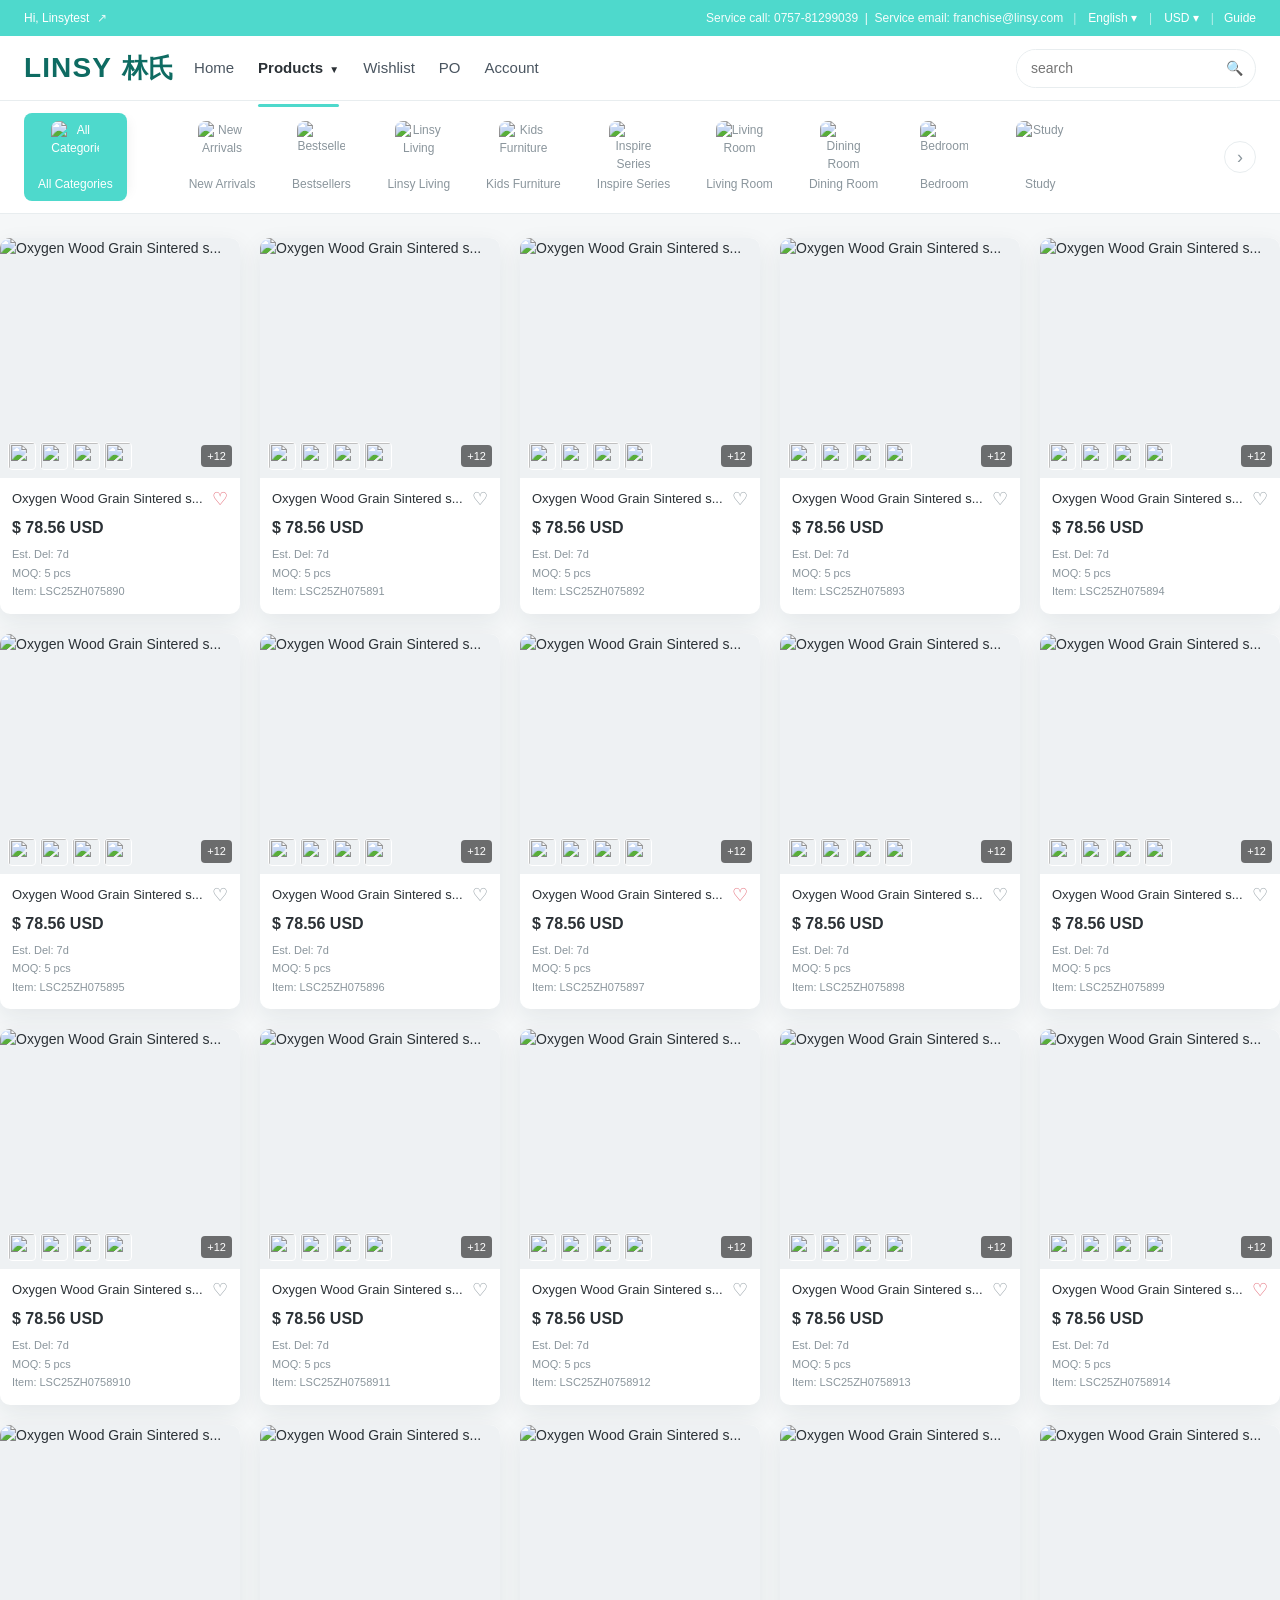
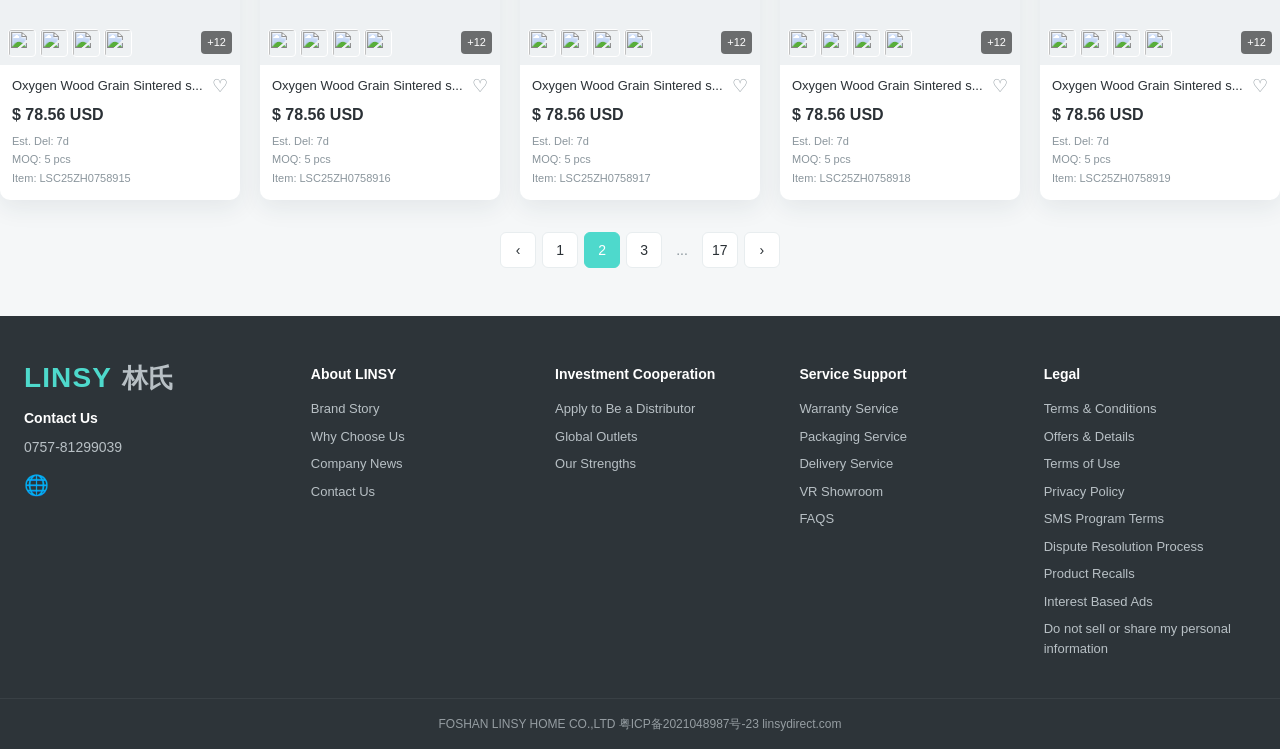
==== commit 0fc06811: "Add files via upload" ====
--- a/index.html
+++ b/index.html
@@ -100,22 +100,24 @@
 
 .brand {
   display: flex;
-  align-items: baseline;
-  gap: 6px;
+  align-items: center;
+  gap: 10px;
   flex-shrink: 0;
 }
 
 .brand-en {
+  font-size: 28px;
+  font-weight: 800;
+  color: #0e6b62;
+  letter-spacing: 0.04em;
+  line-height: 1;
+}
+
+.brand-cn {
   font-size: 26px;
-  font-weight: 800;
-  color: var(--primary-dark);
-  letter-spacing: 0.02em;
-}
-
-.brand-cn {
-  font-size: 14px;
-  color: var(--muted);
-  font-weight: 500;
+  font-weight: 700;
+  color: #0e6b62;
+  line-height: 1;
 }
 
 .main-nav {
@@ -206,7 +208,11 @@
   font-weight: 700;
   color: var(--text);
   margin-bottom: 12px;
-}
+  cursor: pointer;
+  display: inline-block;
+}
+
+.mega-col-title:hover { color: #0e6b62; }
 
 .mega-col-title.underline {
   text-decoration: underline;
@@ -657,12 +663,19 @@
   ];
 
   const MEGA_FEATURED = [
-    { name: 'New Arrivals', img: IMGS[1] },
-    { name: 'Bestsellers', img: IMGS[2] },
-    { name: 'Linsy Living', img: IMGS[3] },
-    { name: 'Kids Furniture', img: IMGS[5] },
-    { name: 'Inspire Series', img: IMGS[4] },
+    { name: 'New Arrivals', img: IMGS[1], catId: 'new' },
+    { name: 'Bestsellers', img: IMGS[2], catId: 'best' },
+    { name: 'Linsy Living', img: IMGS[3], catId: 'living' },
+    { name: 'Kids Furniture', img: IMGS[5], catId: 'kids' },
+    { name: 'Inspire Series', img: IMGS[4], catId: 'inspire' },
   ];
+
+  const MEGA_COL_CAT = {
+    'Living Room': 'livingroom',
+    'Dining Room': 'dining',
+    Bedroom: 'bedroom',
+    Study: 'study',
+  };
 
   const PRODUCTS = Array.from({ length: 20 }, (_, i) => {
     const imgIdx = i % IMGS.length;
@@ -686,11 +699,11 @@
     };
   });
 
-  return { CATEGORIES, PRODUCTS, MEGA_MENU, MEGA_FEATURED };
+  return { CATEGORIES, PRODUCTS, MEGA_MENU, MEGA_FEATURED, MEGA_COL_CAT };
 })();
 
 (function () {
-  const { CATEGORIES, PRODUCTS, MEGA_MENU, MEGA_FEATURED } = window.BPS_LIST_DATA;
+  const { CATEGORIES, PRODUCTS, MEGA_MENU, MEGA_FEATURED, MEGA_COL_CAT } = window.BPS_LIST_DATA;
 
   const ALL_CAT = CATEGORIES.find((c) => c.id === 'all');
   const SCROLL_CATS = CATEGORIES.filter((c) => c.id !== 'all');
@@ -706,8 +719,37 @@
   const $ = (sel, root = document) => root.querySelector(sel);
   const $$ = (sel, root = document) => Array.from(root.querySelectorAll(sel));
 
+  function findCategoryIdByName(name) {
+    const key = name.trim().toLowerCase();
+    const cat = CATEGORIES.find((c) => c.name.toLowerCase() === key);
+    return cat ? cat.id : null;
+  }
+
+  function syncTopCategory(catId) {
+    if (!catId || !CATEGORIES.some((c) => c.id === catId)) return false;
+    state.category = catId;
+    return true;
+  }
+
+  function scrollCategoryIntoView(catId) {
+    requestAnimationFrame(() => {
+      const btn = document.querySelector(`[data-cat="${catId}"]`);
+      if (!btn || catId === 'all') return;
+      btn.scrollIntoView({ behavior: 'smooth', inline: 'center', block: 'nearest' });
+      setTimeout(updateCatArrows, 350);
+    });
+  }
+
+  function closeMegaAndSync(catId, label) {
+    if (!syncTopCategory(catId)) return false;
+    state.productsOpen = false;
+    render();
+    scrollCategoryIntoView(catId);
+    showToast(`Linked to ${label}`);
+    return true;
+  }
+
   function showToast(msg) {
-    let el = $('#toast');
     if (!el) {
       el = document.createElement('div');
       el.id = 'toast';
@@ -748,11 +790,11 @@
           <div class="mega-columns">
             ${MEGA_MENU.map((col) => `
               <div class="mega-col">
-                <div class="mega-col-title ${col.underline ? 'underline' : ''}">${col.title}</div>
+                <button type="button" class="mega-col-title ${col.underline ? 'underline' : ''}" data-mega-cat="${MEGA_COL_CAT[col.title] || ''}">${col.title}</button>
                 ${col.groups.map((g) => `
                   <div class="mega-group">
                     ${g.title ? `<div class="mega-group-title ${g.muted ? 'muted' : ''}">${g.title}</div>` : ''}
-                    ${g.links.map((link) => `<a class="mega-link ${g.muted ? 'muted' : ''}" href="#">${link}</a>`).join('')}
+                    ${g.links.map((link) => `<a class="mega-link ${g.muted ? 'muted' : ''}" href="#" data-mega-link="${link}">${link}</a>`).join('')}
                   </div>
                 `).join('')}
               </div>
@@ -760,7 +802,7 @@
           </div>
           <aside class="mega-featured">
             ${MEGA_FEATURED.map((f) => `
-              <a class="mega-featured-item" href="#">
+              <a class="mega-featured-item" href="#" data-mega-cat="${f.catId}">
                 <img src="${f.img}" alt="${f.name}" />
                 <span>${f.name}</span>
               </a>
@@ -1008,16 +1050,42 @@
       card.addEventListener('click', () => showToast('Navigate to product detail'));
     });
 
-    $$('.mega-link, .mega-featured-item').forEach((link) => {
+    $$('.mega-col-title[data-mega-cat]').forEach((btn) => {
+      btn.addEventListener('click', (e) => {
+        e.preventDefault();
+        const catId = btn.dataset.megaCat;
+        if (catId) closeMegaAndSync(catId, btn.textContent.trim());
+      });
+    });
+
+    $$('.mega-featured-item[data-mega-cat]').forEach((link) => {
       link.addEventListener('click', (e) => {
         e.preventDefault();
+        const catId = link.dataset.megaCat;
+        const label = link.querySelector('span')?.textContent.trim() || '';
+        if (catId && closeMegaAndSync(catId, label)) return;
         state.productsOpen = false;
-        showToast(`Navigate to ${link.textContent.trim()}`);
+        showToast(`Navigate to ${label}`);
         render();
       });
     });
 
-    window.addEventListener('resize', updateCatArrows);
+    $$('.mega-link[data-mega-link]').forEach((link) => {
+      link.addEventListener('click', (e) => {
+        e.preventDefault();
+        const label = link.dataset.megaLink || link.textContent.trim();
+        const catId = findCategoryIdByName(label);
+        if (catId && closeMegaAndSync(catId, label)) return;
+        state.productsOpen = false;
+        showToast(`Navigate to ${label}`);
+        render();
+      });
+    });
+
+    if (!window.__bpsCatResize) {
+      window.__bpsCatResize = true;
+      window.addEventListener('resize', updateCatArrows);
+    }
   }
 
   function boot() {
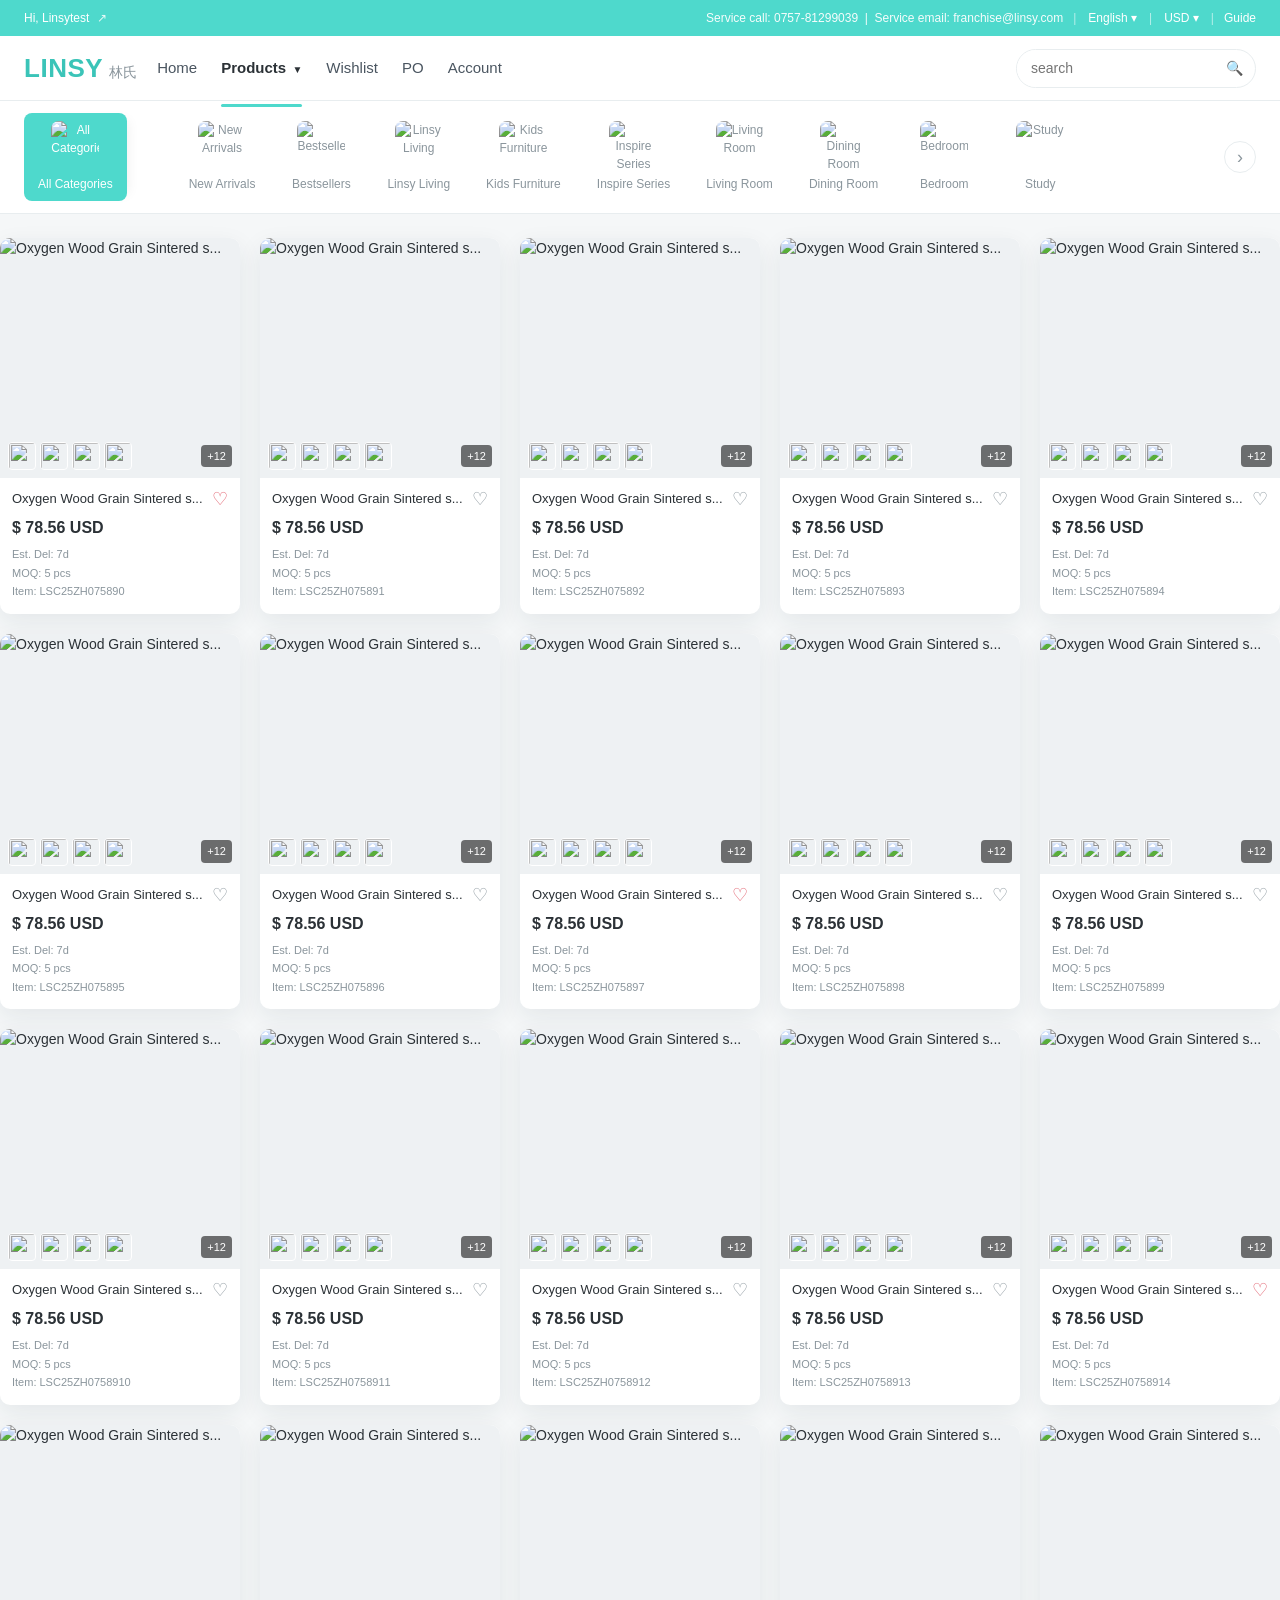
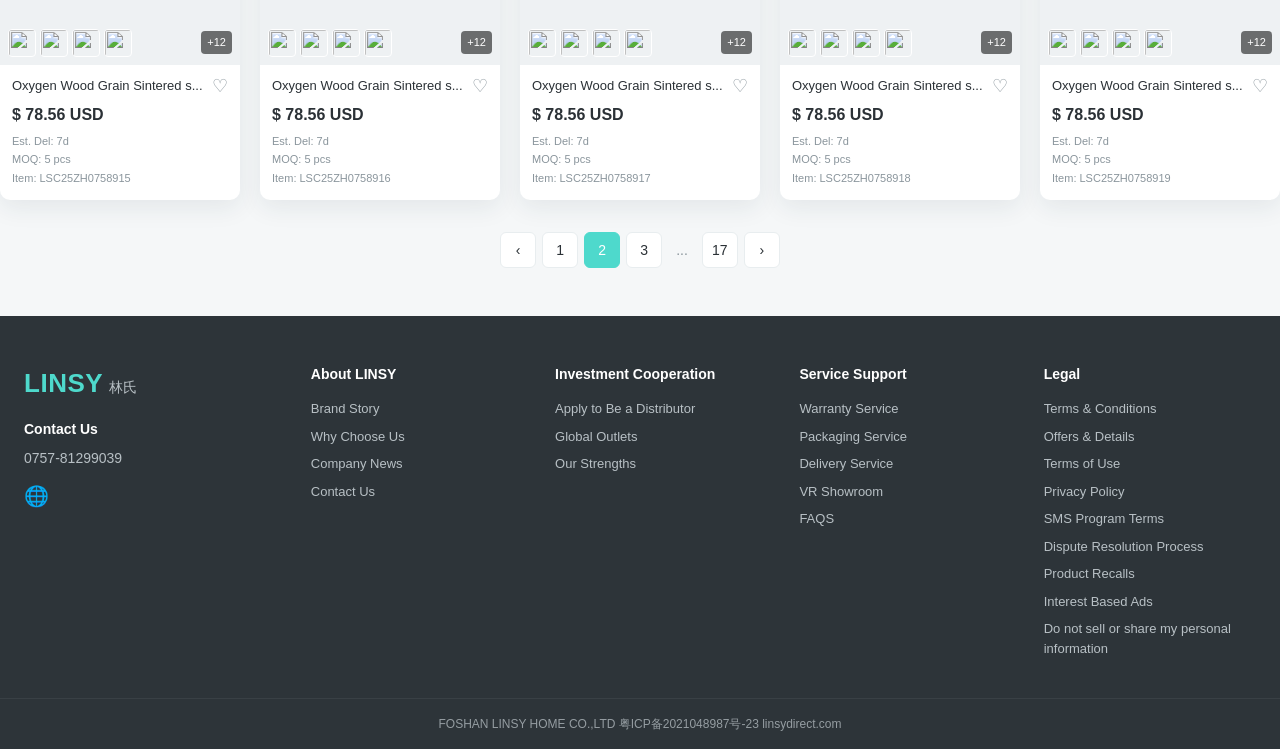
==== commit 6f316bbe: "Add files via upload" ====
--- a/index.html
+++ b/index.html
@@ -100,24 +100,22 @@
 
 .brand {
   display: flex;
-  align-items: center;
-  gap: 10px;
+  align-items: baseline;
+  gap: 6px;
   flex-shrink: 0;
 }
 
 .brand-en {
-  font-size: 28px;
+  font-size: 26px;
   font-weight: 800;
-  color: #0e6b62;
-  letter-spacing: 0.04em;
-  line-height: 1;
+  color: var(--primary-dark);
+  letter-spacing: 0.02em;
 }
 
 .brand-cn {
-  font-size: 26px;
-  font-weight: 700;
-  color: #0e6b62;
-  line-height: 1;
+  font-size: 14px;
+  color: var(--muted);
+  font-weight: 500;
 }
 
 .main-nav {
@@ -208,11 +206,7 @@
   font-weight: 700;
   color: var(--text);
   margin-bottom: 12px;
-  cursor: pointer;
-  display: inline-block;
-}
-
-.mega-col-title:hover { color: #0e6b62; }
+}
 
 .mega-col-title.underline {
   text-decoration: underline;
@@ -663,19 +657,12 @@
   ];
 
   const MEGA_FEATURED = [
-    { name: 'New Arrivals', img: IMGS[1], catId: 'new' },
-    { name: 'Bestsellers', img: IMGS[2], catId: 'best' },
-    { name: 'Linsy Living', img: IMGS[3], catId: 'living' },
-    { name: 'Kids Furniture', img: IMGS[5], catId: 'kids' },
-    { name: 'Inspire Series', img: IMGS[4], catId: 'inspire' },
+    { name: 'New Arrivals', img: IMGS[1] },
+    { name: 'Bestsellers', img: IMGS[2] },
+    { name: 'Linsy Living', img: IMGS[3] },
+    { name: 'Kids Furniture', img: IMGS[5] },
+    { name: 'Inspire Series', img: IMGS[4] },
   ];
-
-  const MEGA_COL_CAT = {
-    'Living Room': 'livingroom',
-    'Dining Room': 'dining',
-    Bedroom: 'bedroom',
-    Study: 'study',
-  };
 
   const PRODUCTS = Array.from({ length: 20 }, (_, i) => {
     const imgIdx = i % IMGS.length;
@@ -699,11 +686,11 @@
     };
   });
 
-  return { CATEGORIES, PRODUCTS, MEGA_MENU, MEGA_FEATURED, MEGA_COL_CAT };
+  return { CATEGORIES, PRODUCTS, MEGA_MENU, MEGA_FEATURED };
 })();
 
 (function () {
-  const { CATEGORIES, PRODUCTS, MEGA_MENU, MEGA_FEATURED, MEGA_COL_CAT } = window.BPS_LIST_DATA;
+  const { CATEGORIES, PRODUCTS, MEGA_MENU, MEGA_FEATURED } = window.BPS_LIST_DATA;
 
   const ALL_CAT = CATEGORIES.find((c) => c.id === 'all');
   const SCROLL_CATS = CATEGORIES.filter((c) => c.id !== 'all');
@@ -719,37 +706,8 @@
   const $ = (sel, root = document) => root.querySelector(sel);
   const $$ = (sel, root = document) => Array.from(root.querySelectorAll(sel));
 
-  function findCategoryIdByName(name) {
-    const key = name.trim().toLowerCase();
-    const cat = CATEGORIES.find((c) => c.name.toLowerCase() === key);
-    return cat ? cat.id : null;
-  }
-
-  function syncTopCategory(catId) {
-    if (!catId || !CATEGORIES.some((c) => c.id === catId)) return false;
-    state.category = catId;
-    return true;
-  }
-
-  function scrollCategoryIntoView(catId) {
-    requestAnimationFrame(() => {
-      const btn = document.querySelector(`[data-cat="${catId}"]`);
-      if (!btn || catId === 'all') return;
-      btn.scrollIntoView({ behavior: 'smooth', inline: 'center', block: 'nearest' });
-      setTimeout(updateCatArrows, 350);
-    });
-  }
-
-  function closeMegaAndSync(catId, label) {
-    if (!syncTopCategory(catId)) return false;
-    state.productsOpen = false;
-    render();
-    scrollCategoryIntoView(catId);
-    showToast(`Linked to ${label}`);
-    return true;
-  }
-
   function showToast(msg) {
+    let el = $('#toast');
     if (!el) {
       el = document.createElement('div');
       el.id = 'toast';
@@ -790,11 +748,11 @@
           <div class="mega-columns">
             ${MEGA_MENU.map((col) => `
               <div class="mega-col">
-                <button type="button" class="mega-col-title ${col.underline ? 'underline' : ''}" data-mega-cat="${MEGA_COL_CAT[col.title] || ''}">${col.title}</button>
+                <div class="mega-col-title ${col.underline ? 'underline' : ''}">${col.title}</div>
                 ${col.groups.map((g) => `
                   <div class="mega-group">
                     ${g.title ? `<div class="mega-group-title ${g.muted ? 'muted' : ''}">${g.title}</div>` : ''}
-                    ${g.links.map((link) => `<a class="mega-link ${g.muted ? 'muted' : ''}" href="#" data-mega-link="${link}">${link}</a>`).join('')}
+                    ${g.links.map((link) => `<a class="mega-link ${g.muted ? 'muted' : ''}" href="#">${link}</a>`).join('')}
                   </div>
                 `).join('')}
               </div>
@@ -802,7 +760,7 @@
           </div>
           <aside class="mega-featured">
             ${MEGA_FEATURED.map((f) => `
-              <a class="mega-featured-item" href="#" data-mega-cat="${f.catId}">
+              <a class="mega-featured-item" href="#">
                 <img src="${f.img}" alt="${f.name}" />
                 <span>${f.name}</span>
               </a>
@@ -1050,42 +1008,16 @@
       card.addEventListener('click', () => showToast('Navigate to product detail'));
     });
 
-    $$('.mega-col-title[data-mega-cat]').forEach((btn) => {
-      btn.addEventListener('click', (e) => {
-        e.preventDefault();
-        const catId = btn.dataset.megaCat;
-        if (catId) closeMegaAndSync(catId, btn.textContent.trim());
-      });
-    });
-
-    $$('.mega-featured-item[data-mega-cat]').forEach((link) => {
+    $$('.mega-link, .mega-featured-item').forEach((link) => {
       link.addEventListener('click', (e) => {
         e.preventDefault();
-        const catId = link.dataset.megaCat;
-        const label = link.querySelector('span')?.textContent.trim() || '';
-        if (catId && closeMegaAndSync(catId, label)) return;
         state.productsOpen = false;
-        showToast(`Navigate to ${label}`);
+        showToast(`Navigate to ${link.textContent.trim()}`);
         render();
       });
     });
 
-    $$('.mega-link[data-mega-link]').forEach((link) => {
-      link.addEventListener('click', (e) => {
-        e.preventDefault();
-        const label = link.dataset.megaLink || link.textContent.trim();
-        const catId = findCategoryIdByName(label);
-        if (catId && closeMegaAndSync(catId, label)) return;
-        state.productsOpen = false;
-        showToast(`Navigate to ${label}`);
-        render();
-      });
-    });
-
-    if (!window.__bpsCatResize) {
-      window.__bpsCatResize = true;
-      window.addEventListener('resize', updateCatArrows);
-    }
+    window.addEventListener('resize', updateCatArrows);
   }
 
   function boot() {
